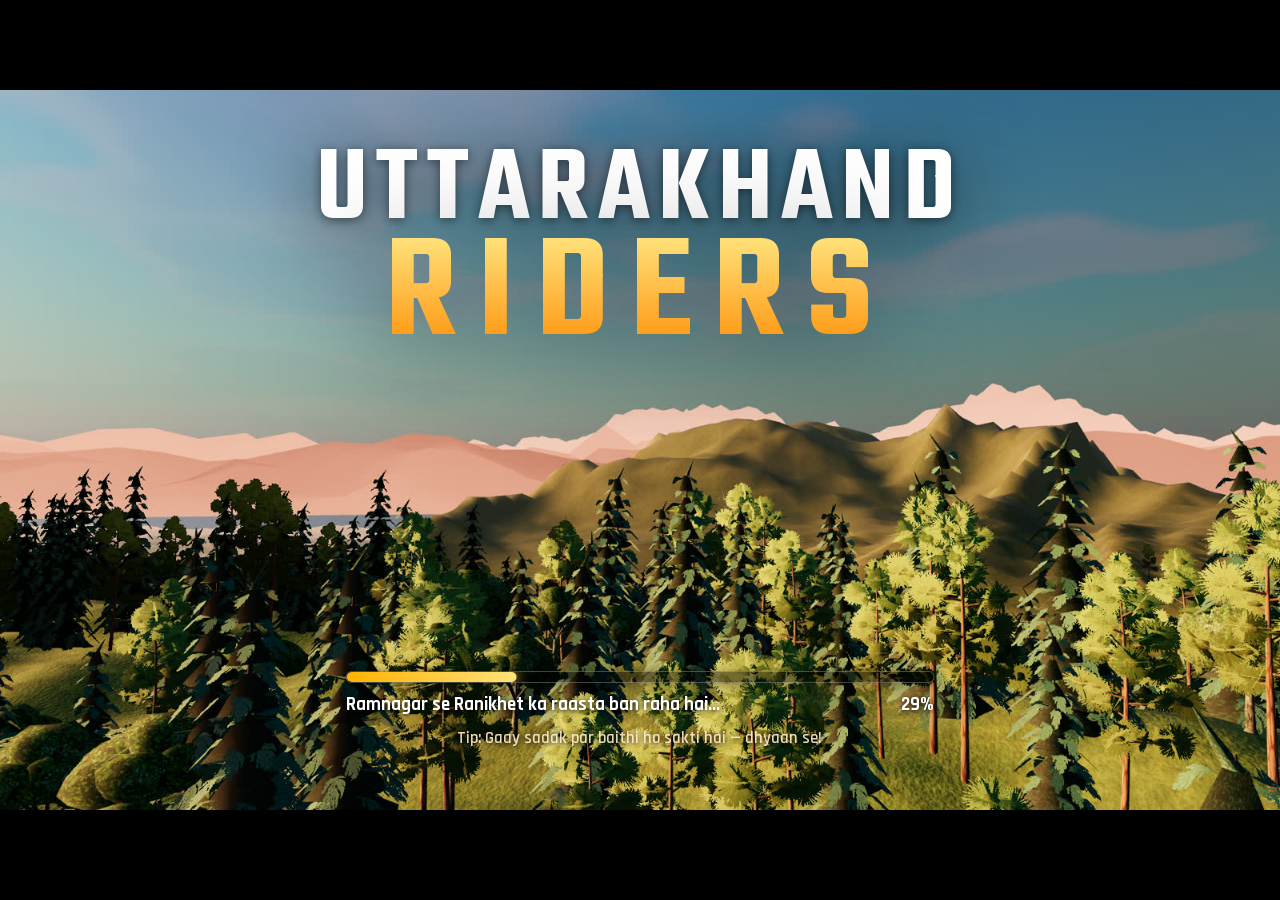
==== index.html @ 3e642599 "first commit" ====
<!doctype html>
<html lang="hi">
<head>
<meta charset="utf-8">
<meta name="viewport" content="width=device-width,initial-scale=1,maximum-scale=1,user-scalable=no,viewport-fit=cover">
<meta name="apple-mobile-web-app-capable" content="yes">
<meta name="mobile-web-app-capable" content="yes">
<meta name="apple-mobile-web-app-status-bar-style" content="black-translucent">
<meta name="theme-color" content="#05070c">
<link rel="manifest" href="manifest.webmanifest">
<link rel="icon" href="assets/icon.svg" type="image/svg+xml">
<title>Uttarakhand Riders</title>
<link rel="preload" as="image" href="assets/title.jpg">
<link rel="stylesheet" href="css/fonts.css">
<link rel="stylesheet" href="css/style.css">
<script type="importmap">
{ "imports": { "three": "./vendor/three/three.module.js", "three/addons/": "./vendor/three/addons/" } }
</script>
</head>
<body>
<div id="stage">
  <div id="game">
    <canvas id="c"></canvas>
    <div id="vignette"></div>

    <!-- ============ LOADING / TITLE ============ -->
    <section id="scr-loading" class="screen active">
      <div class="title-bg"></div>
      <div class="load-center">
        <div class="logo"><span class="l1">UTTARAKHAND</span><span class="l2">RIDERS</span></div>
      </div>
      <div class="title-load" id="title-load">
        <div class="load-bar"><i id="load-fill"></i></div>
        <div class="load-row"><span id="load-step">Loading...</span><span id="load-pct">0%</span></div>
        <div class="load-tip" id="load-tip"></div>
      </div>
      <button id="btn-tap" class="btn-yellow big hidden">START</button>
      <div class="title-place hidden">📍 RANIKHET • UTTARAKHAND</div>
    </section>

    <!-- ============ LOBBY ============ -->
    <section id="scr-lobby" class="screen">
      <header class="lobby-top">
        <div class="mini-logo">UTTARAKHAND <b>RIDERS</b></div>
        <div class="grow"></div>
        <div class="music-chip" data-act="music"><span class="mc-ico">♫</span><span class="mc-title">Music band hai</span><button class="mc-skip" data-act="music-btn" title="Play / Next">▶</button></div>
        <button class="icon-btn" data-act="settings" title="Settings">⚙</button>
        <button class="icon-btn" data-act="fullscreen" title="Fullscreen">⛶</button>
      </header>

      <aside class="char-card">
        <div class="cc-head">
          <div class="cc-badge" id="cc-badge">M</div>
          <div class="cc-id">
            <div class="cc-name" id="cc-name">MAYANK</div>
            <div class="cc-meta"><span class="cc-tag" id="cc-tag">Green Machine</span><span id="cc-age" class="cc-age">ADULT</span></div>
          </div>
        </div>
        <div class="cc-bike">
          <img class="cc-bike-img" id="cc-bike-img" src="assets/bikes/zx10r.png" alt="">
          <div><b id="cc-bike">Kawasaki Ninja ZX-10R</b><small id="cc-engine">998cc Inline-4 • 203 PS</small></div>
        </div>
        <div class="stats" id="cc-stats"></div>
        <div class="cc-bio" id="cc-bio"></div>
      </aside>

      <div class="char-nav">
        <button class="nav-arrow" data-act="prev">‹</button>
        <div class="dots" id="char-dots"></div>
        <button class="nav-arrow" data-act="next">›</button>
      </div>
      <div class="swipe-hint">⟵ swipe karke rider badlo ⟶</div>

      <aside class="lobby-right">
        <div class="card mode-card" data-act="mode">
          <div class="card-k">MODE</div>
          <div class="card-v"><span id="mode-ico">🏁</span> <span id="mode-name">RACE vs CPU</span></div>
          <div class="card-d" id="mode-desc"></div>
        </div>
        <div class="card diff-card" id="diff-card">
          <div class="card-k">CPU LEVEL</div>
          <div class="diff-pills">
            <button data-act="diff" data-val="easy">EASY</button>
            <button data-act="diff" data-val="medium">MEDIUM</button>
            <button data-act="diff" data-val="hard">HARD</button>
          </div>
          <div class="card-d" id="diff-desc"></div>
        </div>
        <div class="card map-card" data-act="map">
          <div class="card-k">MAP • UTTARAKHAND</div>
          <div class="map-thumb"><canvas id="map-thumb" width="300" height="150"></canvas></div>
          <div class="card-v">RAMNAGAR → RANIKHET</div>
          <div class="card-d"><span id="tod-name">SUBAH</span> • <span id="diff-name">MEDIUM</span> CPU</div>
        </div>
      </aside>

      <footer class="lobby-bottom">
        <button class="btn-blue" data-act="multiplayer"><span>👥</span> MULTIPLAYER</button>
        <button class="btn-yellow start" data-act="start">START</button>
      </footer>
    </section>

    <!-- ============ INTRO / COUNTDOWN ============ -->
    <section id="scr-intro" class="screen">
      <div class="intro-banner hidden" id="intro-banner"><span class="ib-you">YOU</span><small>MAIN HOON</small><b class="ib-name"></b></div>
      <div class="countdown" id="countdown"></div>
      <button class="skip-btn" data-act="skip">SKIP ▸▸</button>
      <div class="letterbox top"></div><div class="letterbox bottom"></div>
    </section>

    <!-- ============ HUD ============ -->
    <section id="scr-hud" class="screen">
      <div class="radar-wrap">
        <canvas id="radar" width="360" height="250"></canvas>
        <div class="radar-info"><b id="hud-zone">RAMNAGAR</b><span id="hud-km">5.4 km • Ranikhet</span></div>
      </div>
      <div class="hud-tr">
        <div class="pos"><b id="hud-pos">1</b><span>/<i id="hud-total">3</i></span></div>
        <div class="timer" id="hud-time">0:00.00</div>
        <div class="hud-btns">
          <button class="icon-btn" data-ctl="pause">❚❚</button>
          <button class="icon-btn" data-ctl="camera">🎥</button>
          <button class="icon-btn" data-ctl="reset" title="Reset">↺</button>
          <button class="icon-btn" data-act="music-btn" title="Song">♫</button>
        </div>
        <div class="vc-bar hidden" id="vc-bar">
          <button class="icon-btn vc-mic" data-act="vc-mic" title="Mic">🎤</button>
          <button class="icon-btn vc-spk on" data-act="vc-spk" title="Speaker">🔊</button>
        </div>
        <div class="vc-talk" id="vc-talk"></div>
        <div class="music-chip small" data-act="music"><span class="mc-ico">♫</span><span class="mc-title">Music band hai</span></div>
      </div>
      <div class="speedo">
        <svg viewBox="0 0 200 120"><path class="rpm-bg" d="M20 110 A 85 85 0 0 1 180 110"/><path class="rpm" id="rpm-arc" d="M20 110 A 85 85 0 0 1 180 110"/></svg>
        <div class="spd"><b id="hud-speed">0</b><span>KM/H</span></div>
        <div class="gear"><i id="hud-gear">N</i></div>
        <div class="nitro"><i id="hud-nitro"></i><span>NITRO</span></div>
      </div>
      <button class="nitro-btn" data-ctl="nitroTap" id="nitro-btn"><svg viewBox="0 0 100 100"><circle class="nb-bg" cx="50" cy="50" r="44"/><circle class="nb-fill" id="nb-fill" cx="50" cy="50" r="44"/></svg><span class="nb-ico">🔥</span><b>NITRO</b></button>
      <div class="trick" id="hud-trick"></div>
      <div class="warn hidden" id="hud-warn">WRONG WAY</div>
      <div class="offtrack hidden" id="hud-off"><b>⚠️ TRACK PAR WAPAS AAO!</b><span>Teleport in <i id="hud-off-n">5</i></span></div>
      <div class="zone-banner" id="zone-banner"><b></b><small></small></div>
      <div class="finish-banner hidden" id="finish-banner"><b></b><small></small></div>
      <div class="takedown hidden" id="takedown"><b></b><small></small></div>
      <!-- touch controls -->
      <div id="touch" class="touch">
        <div class="steer-pad">
          <button class="tbtn steer" data-ctl="left">◀</button>
          <button class="tbtn steer" data-ctl="right">▶</button>
        </div>
        <div class="joy" data-ctl="joy"><div class="joy-knob"></div></div>
        <div class="actions">
          <button class="tbtn kick" data-ctl="kickL">🦵◀</button>
          <button class="tbtn kick r" data-ctl="kickR">▶🦵</button>
          <button class="tbtn say" data-ctl="say">💬</button>
          <button class="tbtn horn" data-ctl="horn">📣</button>
        </div>
        <div class="pedals">
          <button class="tbtn wheelie" data-ctl="wheelie">WHEELIE</button>
          <button class="tbtn brake" data-ctl="brake">BRAKE<small>tap = DRIFT</small></button>
          <button class="tbtn gas" data-ctl="gas">GAS</button>
        </div>
      </div>
    </section>

    <!-- ============ PAUSE ============ -->
    <section id="scr-pause" class="screen dim">
      <div class="menu">
        <h2>PAUSED</h2>
        <button class="btn-yellow" data-act="resume">RESUME</button>
        <button class="btn-dark" data-act="restart">RESTART</button>
        <button class="btn-dark" data-act="music">🎵 SONGS</button>
        <button class="btn-dark" data-act="settings">⚙ SETTINGS</button>
        <button class="btn-dark" data-act="quit">LOBBY</button>
      </div>
    </section>

    <!-- ============ RESULTS ============ -->
    <section id="scr-results" class="screen dim">
      <div class="results">
        <h2 id="res-title">RESULTS</h2>
        <div class="res-sub" id="res-sub">Ramnagar → Ranikhet</div>
        <div class="res-rows" id="res-rows"></div>
        <div class="res-best" id="res-best"></div>
        <div class="res-btns">
          <button class="btn-dark" data-act="lobby">LOBBY</button>
          <button class="btn-yellow" data-act="again">RACE AGAIN</button>
        </div>
      </div>
    </section>

    <!-- ============ TUTORIAL ============ -->
    <div id="tutorial" class="hidden">
      <div class="tut-spot" id="tut-spot"></div>
      <div class="tut-card" id="tut-card">
        <div class="tut-step" id="tut-step">1/8</div>
        <div class="tut-title" id="tut-title"></div>
        <div class="tut-text" id="tut-text"></div>
        <div class="tut-btns"><button class="btn-dark" id="tut-skip">SKIP TUTORIAL</button><button class="btn-yellow" id="tut-ok">OK ▶</button></div>
      </div>
    </div>

    <!-- ============ PANEL (modal) ============ -->
    <div id="panel-wrap" class="hidden"><div id="panel"></div></div>
    <div id="toasts"></div>
  </div>
  <div id="rotate"><div class="rot-ico">📱</div><b>Phone ko ghumaiye</b><span>Landscape (aada) mode me best lagega</span></div>
</div>
<script type="module" src="js/main.js"></script>
</body>
</html>
---- css/fonts.css ----
/* Teko & Rajdhani (SIL Open Font License) — bundled for offline play */
@font-face { font-family: 'Rajdhani'; font-style: normal; font-weight: 500; font-display: swap; src: url('../assets/fonts/rajdhani-500-devanagari.woff2') format('woff2'); unicode-range: U+0900-097F, U+1CD0-1CF4, U+1CF7-1CF9, U+200C-200D, U+20A8, U+20B9, U+20F0, U+25CC, U+A830-A839, U+A8E0-A8FF, U+11B00-11B0A; }
@font-face { font-family: 'Rajdhani'; font-style: normal; font-weight: 500; font-display: swap; src: url('../assets/fonts/rajdhani-500-latin.woff2') format('woff2'); unicode-range: U+0000-00FF, U+0131, U+0152-0153, U+02BB-02BC, U+02C6, U+02DA, U+02DC, U+0304, U+0308, U+0329, U+2000-206F, U+20AC, U+2122, U+2191, U+2193, U+2212, U+2215, U+FEFF, U+FFFD; }
@font-face { font-family: 'Rajdhani'; font-style: normal; font-weight: 600; font-display: swap; src: url('../assets/fonts/rajdhani-600-devanagari.woff2') format('woff2'); unicode-range: U+0900-097F, U+1CD0-1CF4, U+1CF7-1CF9, U+200C-200D, U+20A8, U+20B9, U+20F0, U+25CC, U+A830-A839, U+A8E0-A8FF, U+11B00-11B0A; }
@font-face { font-family: 'Rajdhani'; font-style: normal; font-weight: 600; font-display: swap; src: url('../assets/fonts/rajdhani-600-latin.woff2') format('woff2'); unicode-range: U+0000-00FF, U+0131, U+0152-0153, U+02BB-02BC, U+02C6, U+02DA, U+02DC, U+0304, U+0308, U+0329, U+2000-206F, U+20AC, U+2122, U+2191, U+2193, U+2212, U+2215, U+FEFF, U+FFFD; }
@font-face { font-family: 'Rajdhani'; font-style: normal; font-weight: 700; font-display: swap; src: url('../assets/fonts/rajdhani-700-devanagari.woff2') format('woff2'); unicode-range: U+0900-097F, U+1CD0-1CF4, U+1CF7-1CF9, U+200C-200D, U+20A8, U+20B9, U+20F0, U+25CC, U+A830-A839, U+A8E0-A8FF, U+11B00-11B0A; }
@font-face { font-family: 'Rajdhani'; font-style: normal; font-weight: 700; font-display: swap; src: url('../assets/fonts/rajdhani-700-latin.woff2') format('woff2'); unicode-range: U+0000-00FF, U+0131, U+0152-0153, U+02BB-02BC, U+02C6, U+02DA, U+02DC, U+0304, U+0308, U+0329, U+2000-206F, U+20AC, U+2122, U+2191, U+2193, U+2212, U+2215, U+FEFF, U+FFFD; }
@font-face { font-family: 'Teko'; font-style: normal; font-weight: 500; font-display: swap; src: url('../assets/fonts/teko-500-devanagari.woff2') format('woff2'); unicode-range: U+0900-097F, U+1CD0-1CF4, U+1CF7-1CF9, U+200C-200D, U+20A8, U+20B9, U+20F0, U+25CC, U+A830-A839, U+A8E0-A8FF, U+11B00-11B0A; }
@font-face { font-family: 'Teko'; font-style: normal; font-weight: 500; font-display: swap; src: url('../assets/fonts/teko-500-latin.woff2') format('woff2'); unicode-range: U+0000-00FF, U+0131, U+0152-0153, U+02BB-02BC, U+02C6, U+02DA, U+02DC, U+0304, U+0308, U+0329, U+2000-206F, U+20AC, U+2122, U+2191, U+2193, U+2212, U+2215, U+FEFF, U+FFFD; }
@font-face { font-family: 'Teko'; font-style: normal; font-weight: 600; font-display: swap; src: url('../assets/fonts/teko-500-devanagari.woff2') format('woff2'); unicode-range: U+0900-097F, U+1CD0-1CF4, U+1CF7-1CF9, U+200C-200D, U+20A8, U+20B9, U+20F0, U+25CC, U+A830-A839, U+A8E0-A8FF, U+11B00-11B0A; }
@font-face { font-family: 'Teko'; font-style: normal; font-weight: 600; font-display: swap; src: url('../assets/fonts/teko-500-latin.woff2') format('woff2'); unicode-range: U+0000-00FF, U+0131, U+0152-0153, U+02BB-02BC, U+02C6, U+02DA, U+02DC, U+0304, U+0308, U+0329, U+2000-206F, U+20AC, U+2122, U+2191, U+2193, U+2212, U+2215, U+FEFF, U+FFFD; }
@font-face { font-family: 'Teko'; font-style: normal; font-weight: 700; font-display: swap; src: url('../assets/fonts/teko-500-devanagari.woff2') format('woff2'); unicode-range: U+0900-097F, U+1CD0-1CF4, U+1CF7-1CF9, U+200C-200D, U+20A8, U+20B9, U+20F0, U+25CC, U+A830-A839, U+A8E0-A8FF, U+11B00-11B0A; }
@font-face { font-family: 'Teko'; font-style: normal; font-weight: 700; font-display: swap; src: url('../assets/fonts/teko-500-latin.woff2') format('woff2'); unicode-range: U+0000-00FF, U+0131, U+0152-0153, U+02BB-02BC, U+02C6, U+02DA, U+02DC, U+0304, U+0308, U+0329, U+2000-206F, U+20AC, U+2122, U+2191, U+2193, U+2212, U+2215, U+FEFF, U+FFFD; }
---- css/style.css ----
/* UTTARAKHAND RIDERS — UI. 1em = 1% of the 16:9 game width (set from JS) */
:root { --acc: #7ed321; --acc2: #1d2b4f; --yel: #ffc61a; --glass: rgba(8, 12, 22, .58); --line: rgba(255,255,255,.14); --txt: #f4f6fb; --dim: #a9b3c7; }
* { box-sizing: border-box; -webkit-tap-highlight-color: transparent; }
html, body { margin: 0; height: 100%; background: #000; overflow: hidden; overscroll-behavior: none; touch-action: none; -webkit-user-select: none; user-select: none; }
body { font-family: 'Rajdhani', 'Noto Sans Devanagari', system-ui, sans-serif; color: var(--txt); }
button { font: inherit; color: inherit; cursor: pointer; border: 0; background: none; }
.hidden { display: none !important; }
.grow { flex: 1; }

#stage { position: fixed; inset: 0; display: flex; align-items: center; justify-content: center; background: #000; }
#game { position: relative; overflow: hidden; background: #05070c; font-size: 12px; }
#c { position: absolute; inset: 0; width: 100%; height: 100%; display: block; }
#vignette { position: absolute; inset: 0; pointer-events: none; background: radial-gradient(ellipse at center, transparent 55%, rgba(0,0,0,.38) 100%); }

.screen { position: absolute; inset: 0; display: none; }
.screen.active { display: block; }
.screen.dim { background: rgba(3,6,12,.55); backdrop-filter: blur(3px); -webkit-backdrop-filter: blur(3px); }

/* ---------- buttons ---------- */
.btn-yellow, .btn-blue, .btn-dark { font-family: 'Teko', sans-serif; font-weight: 600; letter-spacing: .06em; text-transform: uppercase; padding: .45em 1.6em .25em; font-size: 2.2em; line-height: 1; clip-path: polygon(6% 0, 100% 0, 94% 100%, 0 100%); transition: transform .12s, filter .12s; display: inline-flex; align-items: center; justify-content: center; gap: .3em; }
.btn-yellow { background: linear-gradient(180deg, #ffd84d, #f7a600); color: #1a1200; box-shadow: 0 0 2em rgba(255,198,26,.35); }
.btn-blue { background: linear-gradient(180deg, #3aa0ff, #1257c9); color: #fff; }
.btn-dark { background: rgba(20,26,40,.86); border: 1px solid var(--line); color: #fff; }
.btn-yellow:active, .btn-blue:active, .btn-dark:active { transform: scale(.95); filter: brightness(1.15); }
.btn-yellow.big { font-size: 3.2em; padding: .5em 2.2em .3em; animation: pulse 1.4s ease-in-out infinite; }
@keyframes pulse { 50% { transform: scale(1.06); box-shadow: 0 0 3.5em rgba(255,198,26,.6); } }
.icon-btn { width: 3.4em; height: 3.4em; border-radius: .6em; background: var(--glass); border: 1px solid var(--line); font-size: 1.15em; display: inline-flex; align-items: center; justify-content: center; backdrop-filter: blur(6px); -webkit-backdrop-filter: blur(6px); }
.icon-btn:active { transform: scale(.92); }

/* ---------- loading ---------- */
#scr-loading { background: #0b1220; }
.load-sky { position: absolute; inset: 0; background: linear-gradient(180deg, #0f2a4a 0%, #3c5b85 40%, #e9a35b 72%, #f6c98a 80%, #2b2a33 100%); }
.load-mtn { position: absolute; left: 0; right: 0; bottom: 0; width: 100%; height: 62%; }
.load-mtn .m1 { fill: #3b4a66; } .load-mtn .snow { fill: #f2f5fb; } .load-mtn .m2 { fill: #233149; } .load-mtn .m3 { fill: #111a2a; }
.load-center { position: absolute; left: 50%; top: 14%; transform: translateX(-50%); width: 60em; text-align: center; }
.logo { display: flex; flex-direction: column; align-items: center; line-height: .82; text-shadow: 0 .15em .6em rgba(0,0,0,.5); }
.logo .l1 { font-family: 'Teko'; font-weight: 600; font-size: 6.4em; letter-spacing: .08em; color: #fff; }
.logo .l2 { font-family: 'Teko'; font-weight: 600; font-size: 9em; letter-spacing: .14em; background: linear-gradient(180deg, #ffe27a, #ff8a00); -webkit-background-clip: text; background-clip: text; color: transparent; }
.logo .l3 { font-size: 1.7em; font-weight: 600; letter-spacing: .08em; margin-top: .9em; color: #ffe9c7; }
.load-bar { margin: 3em auto 0; width: 40em; height: .7em; background: rgba(255,255,255,.15); border-radius: 1em; overflow: hidden; }
.load-bar i { display: block; height: 100%; width: 0; background: linear-gradient(90deg, #ffb300, #ffe27a); border-radius: 1em; transition: width .25s; box-shadow: 0 0 1em #ffc61a; }
.load-row { width: 40em; margin: .6em auto 0; display: flex; justify-content: space-between; font-size: 1.35em; color: #ffe9c7; font-weight: 600; }
#btn-tap { margin-top: 1.4em; }
.load-tip { margin-top: 2.2em; font-size: 1.45em; color: #fff; opacity: .9; font-weight: 600; text-shadow: 0 1px 4px #000; }

/* ---------- lobby ---------- */
.lobby-top { position: absolute; top: 1.4em; left: 1.6em; right: 1.6em; display: flex; align-items: center; gap: .8em; }
.mini-logo { font-family: 'Teko'; font-size: 2.6em; letter-spacing: .08em; font-weight: 600; text-shadow: 0 2px 8px rgba(0,0,0,.6); }
.mini-logo b { color: var(--yel); }
.music-chip { display: flex; align-items: center; gap: .6em; padding: .45em .6em .45em 1em; background: var(--glass); border: 1px solid var(--line); border-radius: 2em; max-width: 24em; cursor: pointer; backdrop-filter: blur(6px); -webkit-backdrop-filter: blur(6px); }
.music-chip .mc-ico { color: var(--yel); font-size: 1.4em; animation: spin 3s linear infinite paused; }
.music-chip.playing .mc-ico { animation-play-state: running; }
@keyframes spin { to { transform: rotate(360deg); } }
.music-chip .mc-title { font-size: 1.25em; font-weight: 600; white-space: nowrap; overflow: hidden; text-overflow: ellipsis; max-width: 14em; }
.music-chip .mc-skip { width: 2.3em; height: 2.3em; border-radius: 50%; background: rgba(255,255,255,.12); font-size: 1em; }
.char-card { position: absolute; left: 1.6em; top: 7em; width: 23em; padding: 1.2em; background: var(--glass); border: 1px solid var(--line); border-left: .35em solid var(--acc); backdrop-filter: blur(8px); -webkit-backdrop-filter: blur(8px); clip-path: polygon(0 0, 100% 0, 100% 92%, 90% 100%, 0 100%); }
.cc-photo { position: relative; width: 100%; height: 13em; overflow: hidden; border-radius: .3em; background: #111; }
.cc-photo img { width: 100%; height: 100%; object-fit: cover; object-position: center 22%; filter: saturate(1.08) contrast(1.05); }
.cc-age { position: absolute; right: .5em; top: .5em; background: var(--acc); color: #071003; font-family: 'Teko'; font-size: 1.4em; padding: .15em .5em 0; letter-spacing: .06em; }
.cc-name { font-family: 'Teko'; font-size: 4.4em; line-height: .9; margin-top: .25em; letter-spacing: .05em; }
.cc-tag { color: var(--acc); font-weight: 700; font-size: 1.3em; letter-spacing: .05em; margin-top: -.1em; text-transform: uppercase; }
.cc-bike { display: flex; gap: .7em; align-items: center; margin-top: .9em; padding: .6em; background: rgba(255,255,255,.06); border-radius: .3em; }
.cc-bike-ico { font-size: 2em; }
.cc-bike b { display: block; font-size: 1.35em; line-height: 1.05; }
.cc-bike small { color: var(--dim); font-size: 1.05em; }
.stats { margin-top: .8em; display: grid; gap: .45em; }
.stat { display: grid; grid-template-columns: 7em 1fr; align-items: center; font-size: 1.1em; font-weight: 600; color: var(--dim); }
.stat .bar { height: .55em; background: rgba(255,255,255,.12); border-radius: 1em; overflow: hidden; }
.stat .bar i { display: block; height: 100%; background: linear-gradient(90deg, var(--acc), #fff); border-radius: 1em; transition: width .5s; }
.cc-bio { margin-top: .8em; font-size: 1.15em; color: #dfe5f1; line-height: 1.25; }
.char-nav { position: absolute; left: 50%; top: 46%; transform: translate(-50%, -50%); width: 46em; display: flex; align-items: center; justify-content: space-between; pointer-events: none; }
.char-nav .nav-arrow { pointer-events: auto; }
.char-nav .dots { position: absolute; left: 50%; top: 21em; transform: translateX(-50%); }
.nav-arrow { width: 3.6em; height: 3.6em; border-radius: 50%; background: var(--glass); border: 1px solid var(--line); font-size: 2.2em; line-height: 1; display: flex; align-items: center; justify-content: center; backdrop-filter: blur(6px); }
.nav-arrow:active { transform: scale(.9); background: var(--acc); }
.dots { display: flex; gap: .6em; }
.dots i { width: .9em; height: .9em; border-radius: 50%; background: rgba(255,255,255,.35); transition: all .3s; }
.dots i.on { background: var(--acc); width: 2.4em; border-radius: 1em; }
.swipe-hint { position: absolute; left: 50%; bottom: 1.4em; transform: translateX(-50%); font-size: 1.2em; color: rgba(255,255,255,.75); letter-spacing: .1em; text-shadow: 0 1px 3px #000; }
.lobby-right { position: absolute; right: 1.6em; top: 7em; width: 22em; display: grid; gap: 1em; }
.card { padding: 1em 1.1em; background: var(--glass); border: 1px solid var(--line); backdrop-filter: blur(8px); -webkit-backdrop-filter: blur(8px); cursor: pointer; transition: transform .15s, border-color .15s; clip-path: polygon(0 0, 94% 0, 100% 14%, 100% 100%, 0 100%); }
.card:hover, .card:active { transform: translateX(-.3em); border-color: var(--yel); }
.card-k { font-size: 1.05em; font-weight: 700; letter-spacing: .14em; color: var(--yel); }
.card-v { font-family: 'Teko'; font-size: 2.4em; line-height: 1; margin-top: .15em; letter-spacing: .04em; }
.card-d { font-size: 1.1em; color: var(--dim); margin-top: .2em; line-height: 1.2; }
.map-thumb canvas { width: 100%; height: auto; display: block; margin-top: .4em; border-radius: .3em; background: #0d1a14; }
.lobby-bottom { position: absolute; right: 1.6em; bottom: 1.6em; display: flex; gap: 1em; align-items: center; }
.btn-yellow.start { font-size: 3.4em; padding: .42em 2.4em .22em; }

/* ---------- intro ---------- */
#scr-intro { pointer-events: none; }
#scr-intro .skip-btn { pointer-events: auto; position: absolute; right: 2em; bottom: 9em; font-family: 'Teko'; font-size: 1.8em; letter-spacing: .1em; padding: .3em 1em .1em; background: rgba(0,0,0,.45); border: 1px solid var(--line); border-radius: .3em; z-index: 3; }
.letterbox { position: absolute; left: 0; right: 0; height: 9%; background: #000; transition: transform .5s; }
.letterbox.top { top: 0; } .letterbox.bottom { bottom: 0; }
#scr-intro.counting .letterbox.top { transform: translateY(-100%); } #scr-intro.counting .letterbox.bottom { transform: translateY(100%); }
.intro-title { position: absolute; left: 4em; bottom: 14%; text-shadow: 0 3px 12px rgba(0,0,0,.7); animation: slideIn .6s ease-out; }
.intro-title b { display: block; font-family: 'Teko'; font-size: 6em; line-height: .9; letter-spacing: .04em; }
.intro-title small { font-size: 1.8em; font-weight: 700; color: var(--yel); letter-spacing: .14em; }
.intro-banner { position: absolute; left: 4em; bottom: 14%; display: flex; align-items: stretch; gap: 1.2em; animation: slideIn .45s cubic-bezier(.2,.9,.3,1.2); }
.intro-banner img { width: 9em; height: 9em; object-fit: cover; object-position: center 20%; border: .25em solid var(--bc, var(--acc)); clip-path: polygon(0 0, 100% 0, 100% 85%, 85% 100%, 0 100%); }
.ib-text { display: flex; flex-direction: column; justify-content: center; text-shadow: 0 2px 10px rgba(0,0,0,.8); }
.ib-you { display: none; align-self: flex-start; background: var(--yel); color: #000; font-family: 'Teko'; font-size: 1.5em; padding: .1em .45em 0; letter-spacing: .1em; }
.intro-banner.you .ib-you { display: inline-block; }
.ib-name { font-family: 'Teko'; font-size: 6.4em; line-height: .85; letter-spacing: .05em; }
.ib-bike { font-size: 1.9em; font-weight: 700; color: var(--bc, var(--acc)); letter-spacing: .06em; }
.ib-tag { font-size: 1.3em; color: #e8ecf5; font-style: normal; letter-spacing: .1em; text-transform: uppercase; }
@keyframes slideIn { from { transform: translateX(-30%); opacity: 0; } to { transform: none; opacity: 1; } }
.countdown { position: absolute; left: 50%; top: 42%; transform: translate(-50%, -50%); font-family: 'Teko'; font-weight: 700; font-size: 20em; line-height: 1; color: #fff; text-shadow: 0 0 .15em rgba(255,198,26,.9), 0 .05em .2em rgba(0,0,0,.6); pointer-events: none; }
.countdown.pop { animation: pop .9s ease-out forwards; }
.countdown.go { color: var(--yel); font-size: 17em; }
@keyframes pop { 0% { transform: translate(-50%,-50%) scale(1.8); opacity: 0; } 15% { opacity: 1; transform: translate(-50%,-50%) scale(1); } 75% { opacity: 1; } 100% { opacity: 0; transform: translate(-50%,-50%) scale(.85); } }

/* ---------- HUD ---------- */
#scr-hud { pointer-events: none; }
#scr-hud button, #scr-hud .music-chip, #scr-hud .touch, #scr-hud .joy { pointer-events: auto; }
.hud-tl { position: absolute; left: 1.6em; top: 1.4em; text-shadow: 0 2px 6px rgba(0,0,0,.7); }
.pos { font-family: 'Teko'; line-height: .8; }
.pos b { font-size: 7.5em; color: #fff; }
.pos span { font-size: 3em; color: var(--dim); }
.timer { font-family: 'Teko'; font-size: 2.8em; letter-spacing: .04em; color: var(--yel); margin-top: .1em; }
.hud-top { position: absolute; left: 50%; top: 1.2em; transform: translateX(-50%); width: 46em; text-align: center; }
.zone { font-family: 'Teko'; font-size: 2em; letter-spacing: .12em; text-shadow: 0 2px 6px #000; }
.prog { position: relative; height: 2.2em; margin: .2em 1em 0; }
.prog-line { position: absolute; left: 0; right: 0; top: 50%; height: .35em; transform: translateY(-50%); background: linear-gradient(90deg, #f5a623, #7ed321 30%, #2d9cdb 50%, #9b51e0 70%, #eb5757); border-radius: 1em; opacity: .85; box-shadow: 0 0 .6em rgba(0,0,0,.6); }
.prog-mark { position: absolute; top: 50%; width: .5em; height: .5em; background: #fff; border-radius: 50%; transform: translate(-50%, -50%); }
.prog-mark span { position: absolute; top: 1em; left: 50%; transform: translateX(-50%); font-size: .95em; white-space: nowrap; color: #e6ebf5; font-weight: 700; text-shadow: 0 1px 3px #000; }
.prog-dot { position: absolute; top: 50%; width: 1.3em; height: 1.3em; border-radius: 50%; border: .2em solid #fff; transform: translate(-50%, -50%); transition: left .2s linear; box-shadow: 0 0 .5em rgba(0,0,0,.7); }
.prog-dot.you { width: 1.8em; height: 1.8em; z-index: 2; border-color: var(--yel); }
.km { font-size: 1.15em; font-weight: 700; color: #e6ebf5; margin-top: .6em; text-shadow: 0 1px 3px #000; }
.hud-tr { position: absolute; right: 1.6em; top: 1.4em; display: flex; flex-direction: column; align-items: flex-end; gap: .6em; }
#minimap { width: 14em; height: 14em; border-radius: 50%; background: rgba(5,10,18,.55); border: .2em solid rgba(255,255,255,.25); box-shadow: 0 0 1em rgba(0,0,0,.5); }
.hud-btns { display: flex; gap: .5em; }
.music-chip.small { max-width: 16em; padding: .3em .8em; }
.music-chip.small .mc-title { font-size: 1.05em; max-width: 11em; }
.speedo { position: absolute; left: 50%; bottom: 1.2em; transform: translateX(-50%); width: 20em; height: 12em; text-align: center; }
.speedo svg { position: absolute; inset: 0; width: 100%; height: 100%; }
.speedo .rpm-bg { fill: none; stroke: rgba(255,255,255,.14); stroke-width: 12; stroke-linecap: round; }
.speedo .rpm { fill: none; stroke: url(#none); stroke: var(--acc); stroke-width: 12; stroke-linecap: round; stroke-dasharray: 267; stroke-dashoffset: 267; transition: stroke .2s; }
.speedo .rpm.red { stroke: #ff3b30; }
.spd { position: absolute; left: 0; right: 0; bottom: 1.4em; font-family: 'Teko'; text-shadow: 0 2px 8px rgba(0,0,0,.8); }
.spd b { display: block; font-size: 6.2em; line-height: .8; }
.spd span { font-size: 1.5em; letter-spacing: .2em; color: var(--dim); }
.gear { position: absolute; right: -1.4em; bottom: 2.6em; width: 3.6em; height: 3.6em; border-radius: 50%; background: rgba(0,0,0,.55); border: .2em solid var(--acc); display: flex; align-items: center; justify-content: center; font-family: 'Teko'; font-size: 1.2em; }
.gear i { font-style: normal; font-size: 2.4em; line-height: 1; margin-top: .15em; }
.warn { position: absolute; left: 50%; top: 30%; transform: translateX(-50%); font-family: 'Teko'; font-size: 5em; color: #ff3b30; letter-spacing: .08em; text-shadow: 0 0 .3em rgba(0,0,0,.8); animation: blink .6s steps(2) infinite; }
@keyframes blink { 50% { opacity: .3; } }
.zone-banner { position: absolute; left: 50%; top: 25%; transform: translateX(-50%); text-align: center; opacity: 0; pointer-events: none; text-shadow: 0 3px 10px rgba(0,0,0,.8); }
.zone-banner.show { animation: zoneIn 4s ease forwards; }
.zone-banner b { display: block; font-family: 'Teko'; font-size: 5em; letter-spacing: .1em; line-height: .9; }
.zone-banner small { font-size: 1.6em; font-weight: 700; color: var(--yel); letter-spacing: .1em; }
@keyframes zoneIn { 0% { opacity: 0; transform: translate(-50%, 1em); } 12% { opacity: 1; transform: translate(-50%, 0); } 80% { opacity: 1; } 100% { opacity: 0; } }
.finish-banner { position: absolute; left: 50%; top: 32%; transform: translate(-50%, -50%); text-align: center; text-shadow: 0 4px 14px rgba(0,0,0,.8); animation: pop2 .6s ease-out; }
.finish-banner b { display: block; font-family: 'Teko'; font-size: 8em; line-height: .9; color: var(--yel); }
.finish-banner small { font-family: 'Teko'; font-size: 3.4em; letter-spacing: .05em; }
@keyframes pop2 { from { transform: translate(-50%, -50%) scale(1.6); opacity: 0; } to { transform: translate(-50%, -50%) scale(1); opacity: 1; } }

/* touch controls */
.touch { position: absolute; inset: auto 0 0 0; height: 46%; display: none; }
.is-touch .touch { display: block; }
.tbtn { position: absolute; border-radius: 50%; background: rgba(10,16,28,.42); border: .25em solid rgba(255,255,255,.35); color: #fff; font-family: 'Teko'; font-size: 2.4em; letter-spacing: .05em; backdrop-filter: blur(3px); -webkit-backdrop-filter: blur(3px); touch-action: none; }
.tbtn.on { background: rgba(255,198,26,.55); border-color: var(--yel); transform: scale(.94); }
.steer-pad .steer { width: 4.6em; height: 4.6em; bottom: .7em; font-size: 2.6em; }
.steer-pad .steer[data-ctl="left"] { left: .9em; }
.steer-pad .steer[data-ctl="right"] { left: 6.2em; }
.pedals .gas { right: 1em; bottom: .9em; width: 4.4em; height: 4.4em; background: rgba(30,140,60,.45); }
.pedals .brake { right: 6.8em; bottom: .6em; width: 3.4em; height: 3.4em; font-size: 2em; background: rgba(170,30,30,.45); }
.pedals .horn { right: 2.4em; bottom: 9.3em; width: 2.4em; height: 2.4em; font-size: 1.7em; }
.joy { position: absolute; left: 2em; bottom: 2em; width: 15em; height: 15em; border-radius: 50%; background: rgba(10,16,28,.35); border: .25em solid rgba(255,255,255,.3); display: none; touch-action: none; }
.joy-knob { position: absolute; left: 50%; top: 50%; width: 6em; height: 6em; margin: -3em 0 0 -3em; border-radius: 50%; background: rgba(255,255,255,.55); box-shadow: 0 0 1em rgba(0,0,0,.4); }
.ctl-joystick .joy { display: block; } .ctl-joystick .steer-pad { display: none; }
.ctl-tilt .steer-pad { display: none; }
.auto-gas .pedals .gas { display: none; }
.auto-gas .pedals .brake { right: 1.4em; width: 4.4em; height: 4.4em; font-size: 2.4em; }
.lefty .steer-pad .steer[data-ctl="left"] { left: auto; right: 6.2em; } .lefty .steer-pad .steer[data-ctl="right"] { left: auto; right: .9em; }
.lefty .joy { left: auto; right: 2em; }
.lefty .pedals .gas { right: auto; left: 1em; } .lefty .pedals .brake { right: auto; left: 6.8em; } .lefty .pedals .horn { right: auto; left: 2.4em; }
.lefty.auto-gas .pedals .brake { left: 1.4em; }
.is-touch .speedo { bottom: .4em; transform: translateX(-50%) scale(.88); transform-origin: bottom center; }

/* ---------- menus / results / panel ---------- */
.menu { position: absolute; left: 50%; top: 50%; transform: translate(-50%, -50%); display: grid; gap: .9em; width: 26em; text-align: center; }
.menu h2, .results h2 { font-family: 'Teko'; font-size: 6em; margin: 0; letter-spacing: .1em; line-height: 1; }
.menu .btn-yellow, .menu .btn-dark { width: 100%; }
.results { position: absolute; left: 50%; top: 50%; transform: translate(-50%, -50%); width: 60em; padding: 2em; background: rgba(8,12,22,.82); border: 1px solid var(--line); text-align: center; clip-path: polygon(0 0, 97% 0, 100% 6%, 100% 100%, 3% 100%, 0 94%); }
.res-sub { color: var(--yel); font-weight: 700; font-size: 1.5em; letter-spacing: .12em; }
.res-rows { margin: 1.4em 0; display: grid; gap: .6em; }
.res-row { display: grid; grid-template-columns: 4em 5em 1fr 12em 9em; align-items: center; gap: 1em; padding: .5em 1em; background: rgba(255,255,255,.06); text-align: left; animation: slideIn .4s ease-out backwards; }
.res-row.you { background: rgba(255,198,26,.16); outline: 1px solid var(--yel); }
.res-row .rp { font-family: 'Teko'; font-size: 3.4em; line-height: 1; text-align: center; }
.res-row img { width: 4.6em; height: 4.6em; object-fit: cover; object-position: center 20%; border-radius: .3em; }
.res-row .rn b { font-family: 'Teko'; font-size: 2.4em; display: block; line-height: .9; letter-spacing: .04em; }
.res-row .rn small { color: var(--dim); font-size: 1.1em; }
.res-row .rb { color: var(--dim); font-size: 1.15em; }
.res-row .rt { font-family: 'Teko'; font-size: 2.4em; text-align: right; }
.res-best { font-size: 1.4em; color: #dfe5f1; min-height: 1.4em; }
.res-best b { color: var(--yel); }
.res-btns { margin-top: 1.2em; display: flex; justify-content: center; gap: 1em; }

#panel-wrap { position: absolute; inset: 0; background: rgba(2,5,10,.6); backdrop-filter: blur(4px); -webkit-backdrop-filter: blur(4px); display: flex; align-items: center; justify-content: center; z-index: 20; }
#panel { width: 64em; max-height: 86%; overflow: auto; padding: 1.6em 2em; background: rgba(10,15,26,.95); border: 1px solid var(--line); border-top: .3em solid var(--yel); position: relative; -webkit-overflow-scrolling: touch; touch-action: pan-y; }
#panel h3 { font-family: 'Teko'; font-size: 3.6em; margin: 0 0 .3em; letter-spacing: .08em; line-height: 1; }
#panel .close { position: absolute; right: .8em; top: .6em; font-size: 2.4em; width: 1.6em; height: 1.6em; line-height: 1; }
.opt-grid { display: grid; grid-template-columns: repeat(3, 1fr); gap: 1em; }
.opt { padding: 1.1em; background: rgba(255,255,255,.06); border: 2px solid transparent; cursor: pointer; text-align: left; }
.opt.on { border-color: var(--yel); background: rgba(255,198,26,.12); }
.opt .oi { font-size: 2.6em; } .opt b { display: block; font-family: 'Teko'; font-size: 2.2em; letter-spacing: .05em; line-height: 1; margin-top: .2em; }
.opt small { color: var(--dim); font-size: 1.15em; line-height: 1.2; display: block; margin-top: .3em; }
.set-row { display: grid; grid-template-columns: 16em 1fr; align-items: center; gap: 1em; padding: .65em 0; border-bottom: 1px solid rgba(255,255,255,.07); font-size: 1.3em; }
.set-row label { font-weight: 700; letter-spacing: .04em; }
.set-row small { display: block; color: var(--dim); font-weight: 500; font-size: .85em; }
.seg { display: flex; flex-wrap: wrap; gap: .4em; }
.seg button { padding: .4em .9em .3em; background: rgba(255,255,255,.08); border: 1px solid var(--line); font-weight: 700; letter-spacing: .05em; font-size: .95em; }
.seg button.on { background: var(--yel); color: #111; border-color: var(--yel); }
input[type=range] { width: 100%; accent-color: var(--yel); height: 1.6em; }
.set-h { font-family: 'Teko'; font-size: 2em; color: var(--yel); letter-spacing: .1em; margin: .8em 0 0; }
.song-list { display: grid; gap: .35em; margin-top: .8em; }
.song { display: flex; align-items: center; gap: 1em; padding: .65em 1em; background: rgba(255,255,255,.05); cursor: pointer; font-size: 1.35em; font-weight: 600; text-align: left; }
.song.on { background: rgba(255,198,26,.16); color: var(--yel); }
.song i { font-style: normal; width: 1.6em; color: var(--dim); }
.song span { flex: 1; } .song small { color: var(--dim); }
.player-ctl { display: flex; gap: .8em; align-items: center; justify-content: center; margin: .6em 0; }
.player-ctl button { width: 3.6em; height: 3.6em; border-radius: 50%; background: rgba(255,255,255,.1); font-size: 1.6em; }
.player-ctl button.main { background: var(--yel); color: #000; width: 4.4em; height: 4.4em; }
.player-ctl button.on { outline: 2px solid var(--yel); }
.mp-box { display: grid; grid-template-columns: 1fr 1fr; gap: 1.4em; margin-top: .6em; }
.mp-box .box { padding: 1.2em; background: rgba(255,255,255,.05); }
.mp-box h4 { font-family: 'Teko'; font-size: 2.2em; margin: 0 0 .3em; letter-spacing: .06em; }
.mp-box p { color: var(--dim); font-size: 1.2em; margin: .2em 0 .8em; }
.code-input { width: 100%; font-family: 'Teko'; font-size: 3.4em; letter-spacing: .4em; text-transform: uppercase; text-align: center; padding: .1em 0 0; background: rgba(0,0,0,.4); border: 2px solid var(--line); color: #fff; border-radius: .2em; }
.room-code { font-family: 'Teko'; font-size: 6em; letter-spacing: .25em; color: var(--yel); line-height: 1; }
.room-grid { display: grid; grid-template-columns: 1fr 15em; gap: 1.6em; align-items: start; }
.qr { background: #fff; padding: .6em; border-radius: .3em; } .qr img, .qr canvas { width: 100%; height: auto; display: block; image-rendering: pixelated; }
.plist { display: grid; gap: .5em; margin: .8em 0; }
.pl { display: flex; align-items: center; gap: .9em; padding: .5em .8em; background: rgba(255,255,255,.06); font-size: 1.35em; font-weight: 700; }
.pl img { width: 2.8em; height: 2.8em; object-fit: cover; object-position: center 20%; border-radius: .2em; }
.pl .host { margin-left: auto; color: var(--yel); font-size: .8em; }
.pl.cpu { opacity: .65; }
.char-pick { display: flex; gap: .6em; margin: .6em 0; }
.char-pick button { flex: 1; padding: .4em; background: rgba(255,255,255,.06); border: 2px solid transparent; font-family: 'Teko'; font-size: 1.8em; letter-spacing: .05em; }
.char-pick button.on { border-color: var(--yel); } .char-pick button:disabled { opacity: .3; }
.link-box { font-size: 1.15em; word-break: break-all; color: #cfe3ff; background: rgba(0,0,0,.35); padding: .5em .7em; margin-top: .4em; user-select: text; -webkit-user-select: text; }
.mp-note { color: var(--dim); font-size: 1.1em; margin-top: .6em; line-height: 1.3; }

#toasts { position: absolute; left: 50%; top: 13%; transform: translateX(-50%); display: grid; gap: .5em; justify-items: center; pointer-events: none; z-index: 30; }
.toast { padding: .55em 1.4em .45em; background: rgba(8,12,22,.82); border: 1px solid var(--line); border-left: .3em solid var(--yel); font-size: 1.5em; font-weight: 700; letter-spacing: .03em; animation: toastIn 3.2s ease forwards; white-space: nowrap; }
@keyframes toastIn { 0% { opacity: 0; transform: translateY(-.6em); } 10%, 85% { opacity: 1; transform: none; } 100% { opacity: 0; } }

#rotate { position: fixed; inset: 0; z-index: 100; background: #05070c; display: none; flex-direction: column; align-items: center; justify-content: center; gap: 10px; color: #fff; text-align: center; font-size: 18px; }
#rotate b { font-family: 'Teko'; font-size: 34px; letter-spacing: 2px; }
#rotate span { color: #a9b3c7; }
.rot-ico { font-size: 64px; animation: rot 1.8s ease-in-out infinite; }
@keyframes rot { 0%, 30% { transform: rotate(0); } 60%, 100% { transform: rotate(-90deg); } }
@media (orientation: portrait) and (max-width: 900px) { body.is-touch-body #rotate { display: flex; } }

.fps { position: absolute; left: .6em; bottom: .5em; font: 600 1.1em monospace; color: #9f9; text-shadow: 0 1px 2px #000; pointer-events: none; z-index: 40; }
.logo .l2 { text-shadow: none; filter: drop-shadow(0 .05em .18em rgba(0,0,0,.55)); }
#game.intro-mode .hud-tl, #game.intro-mode .hud-top, #game.intro-mode .hud-tr, #game.intro-mode .speedo, #game.intro-mode .touch, #game.intro-mode .radar-wrap { display: none; }

/* ===================== v2: title screen over live 3D Ranikhet ===================== */
#scr-loading .load-sky, #scr-loading .load-mtn { transition: opacity 1.6s ease; }
#scr-loading.ready { background: transparent; }
#scr-loading.ready .load-sky, #scr-loading.ready .load-mtn { opacity: 0; }
#scr-loading.ready .load-bar, #scr-loading.ready .load-row, #scr-loading.ready .load-tip, #scr-loading.ready .logo .l3 { display: none; }
#scr-loading.ready .load-center { top: 9%; transition: top .8s; }
#scr-loading.ready .logo { transform: scale(1.32); transform-origin: top center; transition: transform .8s; }
#scr-loading.ready .logo .l1, #scr-loading.ready .logo .l2 { filter: drop-shadow(0 .08em .35em rgba(0,0,0,.6)); }
#btn-tap { position: absolute; left: 50%; bottom: 9%; transform: translateX(-50%); font-size: 3.6em; padding: .45em 3.2em .25em; animation: pulse2 1.6s ease-in-out infinite; }
@keyframes pulse2 { 50% { transform: translateX(-50%) scale(1.06); box-shadow: 0 0 3.5em rgba(255,198,26,.6); } }
.title-place { position: absolute; right: 2em; bottom: 2em; font-size: 1.4em; font-weight: 700; letter-spacing: .14em; color: #fff; text-shadow: 0 1px 6px #000; }

/* char card without photo */
.cc-head { display: flex; align-items: center; gap: .9em; }
.cc-badge { width: 4.6em; height: 4.6em; flex: none; display: flex; align-items: center; justify-content: center; font-family: 'Teko'; font-size: 1.6em; line-height: 1; padding-top: .15em; color: #071003; background: var(--acc); clip-path: polygon(15% 0, 100% 0, 85% 100%, 0 100%); }
.cc-head .cc-name { margin-top: 0; font-size: 4em; }
.cc-head .cc-age { position: static; margin-left: auto; align-self: flex-start; }
.cc-photo { display: none !important; }

/* intro banner: "MAIN HOON <NAME>" */
.intro-banner { display: flex; flex-direction: column; align-items: flex-start; left: 4em; bottom: 15%; gap: 0; }
.intro-banner small { font-family: 'Teko'; font-size: 3em; letter-spacing: .18em; color: var(--bc, var(--acc)); line-height: 1; text-shadow: 0 2px 10px rgba(0,0,0,.8); }
.intro-banner .ib-name { font-family: 'Teko'; font-size: 9em; line-height: .82; letter-spacing: .04em; text-shadow: 0 4px 16px rgba(0,0,0,.85); }
.intro-banner .ib-you { display: none; background: var(--yel); color: #000; font-family: 'Teko'; font-size: 1.6em; padding: .1em .5em 0; letter-spacing: .12em; margin-bottom: .3em; }
.intro-banner.you .ib-you { display: inline-block; }

/* HUD v2 */
.hud-top, .hud-tl, #minimap { display: none !important; }
.radar-wrap { position: absolute; left: 1.4em; top: 1.3em; }
#radar { width: 19em; height: 13.2em; display: block; border-radius: .9em; box-shadow: 0 0 0 .22em rgba(0,0,0,.55), 0 .3em 1.2em rgba(0,0,0,.5); background: #1b2a1c; }
.radar-info { margin-top: .45em; display: flex; flex-direction: column; text-shadow: 0 1px 4px #000; }
.radar-info b { font-family: 'Teko'; font-size: 1.9em; letter-spacing: .1em; line-height: 1; }
.radar-info span { font-size: 1.15em; font-weight: 700; color: #e6ebf5; }
.hud-tr { gap: .4em; }
.hud-tr .pos { text-align: right; text-shadow: 0 2px 6px rgba(0,0,0,.7); }
.hud-tr .pos b { font-size: 6.4em; }
.hud-tr .timer { text-align: right; font-size: 2.6em; margin-top: -.2em; }
.nitro { position: absolute; left: 50%; bottom: -.1em; transform: translateX(-50%); width: 14em; height: .9em; background: rgba(0,0,0,.55); border-radius: 1em; overflow: hidden; border: 1px solid rgba(255,255,255,.25); }
.nitro i { display: block; height: 100%; width: 0; background: linear-gradient(90deg, #3aa0ff, #b14cff); transition: width .15s; }
.nitro span { position: absolute; inset: 0; text-align: center; font-size: .7em; font-weight: 700; letter-spacing: .3em; line-height: 1.3; color: #fff; }
.nitro.full i { box-shadow: 0 0 1em #8a5cff; animation: blink .5s steps(2) infinite; }
.speedo { bottom: 2.2em; }
.trick { position: absolute; left: 50%; top: 58%; transform: translateX(-50%); font-family: 'Teko'; font-size: 4.2em; color: var(--yel); letter-spacing: .08em; text-shadow: 0 0 .4em rgba(0,0,0,.8); opacity: 0; pointer-events: none; }
.trick.show { animation: trickPop 1.1s ease-out forwards; }
@keyframes trickPop { 0% { opacity: 0; transform: translate(-50%, .4em) scale(.7); } 15% { opacity: 1; transform: translate(-50%, 0) scale(1.08); } 70% { opacity: 1; } 100% { opacity: 0; transform: translate(-50%, -.6em) scale(1); } }
.offtrack { position: absolute; left: 50%; top: 36%; transform: translate(-50%, -50%); text-align: center; padding: .8em 2em; background: rgba(160,20,20,.72); border: 2px solid #ffb4b4; clip-path: polygon(4% 0, 100% 0, 96% 100%, 0 100%); }
.offtrack b { display: block; font-family: 'Teko'; font-size: 3.6em; letter-spacing: .06em; line-height: 1; }
.offtrack span { font-size: 1.6em; font-weight: 700; } .offtrack i { font-style: normal; font-family: 'Teko'; font-size: 1.6em; color: var(--yel); }

/* touch controls v2 */
.touch .actions .tbtn { width: 3.3em; height: 3.3em; font-size: 1.5em; }
.actions .kick { left: 1em; bottom: 9.7em; }
.actions .kick.r { left: 5.6em; }
.actions .say { right: 13.4em; bottom: 10.6em; }
.actions .horn { right: 9.6em; bottom: 10.6em; }
.pedals .horn { display: none; }
.pedals .nitro-b { right: 1.5em; bottom: 8.3em; width: 3.6em; height: 3.6em; font-size: 1.7em; background: rgba(90,60,200,.5); border-color: #b9a2ff; }
.pedals .wheelie { right: 6.4em; bottom: 8.6em; width: 3.4em; height: 3.4em; font-size: 1.3em; background: rgba(200,120,20,.45); }
.pedals .brake small { display: block; font-size: .42em; letter-spacing: .05em; margin-top: -.3em; opacity: .85; }
.lefty .actions .kick { left: auto; right: 1em; } .lefty .actions .kick.r { left: auto; right: 5.6em; }
.lefty .actions .say { right: auto; left: 13.4em; } .lefty .actions .horn { right: auto; left: 9.6em; }
.lefty .pedals .nitro-b { right: auto; left: 1.5em; } .lefty .pedals .wheelie { right: auto; left: 6.4em; }
.is-touch .radar-wrap #radar { width: 16em; height: 11em; }

/* results / lists without photos */
.res-row .rbadge, .pl .pbadge { display: flex; align-items: center; justify-content: center; font-family: 'Teko'; color: #071003; clip-path: polygon(15% 0, 100% 0, 85% 100%, 0 100%); }
.res-row .rbadge { width: 3.4em; height: 3.4em; font-size: 1.4em; padding-top: .1em; }
.pl .pbadge { width: 2.6em; height: 2.6em; font-size: 1em; padding-top: .1em; }

/* tutorial */
#tutorial { position: absolute; inset: 0; z-index: 60; }
.tut-spot { position: absolute; border-radius: .8em; box-shadow: 0 0 0 9999px rgba(2,5,10,.68); border: .2em solid var(--yel); transition: all .35s ease; pointer-events: none; }
.tut-spot.none { left: 50% !important; top: 50% !important; width: 0 !important; height: 0 !important; border: 0; }
.tut-card { position: absolute; width: 34em; padding: 1.3em 1.5em; background: rgba(10,15,26,.96); border: 1px solid var(--line); border-top: .3em solid var(--yel); transition: all .35s ease; }
.tut-step { color: var(--yel); font-weight: 700; letter-spacing: .14em; font-size: 1.1em; }
.tut-title { font-family: 'Teko'; font-size: 3em; line-height: 1; margin: .15em 0 .2em; letter-spacing: .04em; }
.tut-text { font-size: 1.35em; line-height: 1.35; color: #e3e8f2; }
.tut-text kbd { display: inline-block; padding: .05em .45em; margin: 0 .1em; background: rgba(255,255,255,.12); border: 1px solid rgba(255,255,255,.25); border-radius: .25em; font-family: inherit; font-weight: 700; font-size: .9em; }
.tut-btns { display: flex; justify-content: space-between; gap: 1em; margin-top: 1em; }
.tut-btns .btn-yellow, .tut-btns .btn-dark { font-size: 1.7em; }

/* loading over the live 3D backdrop */
#scr-loading.load3d { background: transparent; }
#scr-loading.load3d .load-sky, #scr-loading.load3d .load-mtn { opacity: 0; }
#scr-loading.load3d .load-center { top: 9%; }
#scr-loading.load3d .logo { transform: scale(1.32); transform-origin: top center; }
#scr-loading.load3d .logo .l3 { display: none; }
#scr-loading.load3d .load-bar { position: absolute; left: 50%; bottom: 13%; top: auto; margin: 0; transform: translateX(-50%); width: 44em; height: .8em; }
#scr-loading.load3d .load-row { position: absolute; left: 50%; bottom: 9.2%; transform: translateX(-50%); width: 44em; margin: 0; text-shadow: 0 1px 4px #000; }
#scr-loading.load3d .load-tip { position: absolute; left: 50%; bottom: 4%; transform: translateX(-50%); width: 70em; margin: 0; }
#scr-loading .load-bar, #scr-loading .load-row, #scr-loading .load-tip { transition: none; }

.room-code { font-size: 4.4em; }
#panel .pl { padding: .35em .7em; font-size: 1.25em; }
#panel .plist { margin: .5em 0; }
.room-grid { grid-template-columns: 1fr 15em; }

/* ===================== v3: full-window loader → then title over 3D ===================== */
#loader { position: fixed; inset: 0; z-index: 200; background: #0b1220; overflow: hidden; transition: opacity .9s ease; display: flex; align-items: center; justify-content: center; }
#loader.done { opacity: 0; pointer-events: none; }
#loader .ld-sky { position: absolute; inset: 0; background: linear-gradient(180deg, #0f2a4a 0%, #3c5b85 40%, #e9a35b 72%, #f6c98a 80%, #2b2a33 100%); }
#loader .ld-mtn { position: absolute; left: 0; right: 0; bottom: 0; width: 100%; height: 60%; }
#loader .ld-mtn .m1 { fill: #3b4a66; } #loader .ld-mtn .snow { fill: #f2f5fb; } #loader .ld-mtn .m2 { fill: #233149; } #loader .ld-mtn .m3 { fill: #111a2a; }
#loader .ld-box { position: relative; width: min(78vw, 900px); text-align: center; margin-top: -8vh; }
#loader .ld-logo { font-family: 'Teko', sans-serif; font-weight: 600; font-size: clamp(22px, 3.4vw, 46px); letter-spacing: .1em; color: #fff; text-shadow: 0 2px 10px rgba(0,0,0,.5); }
#loader .ld-logo b { color: #ffc61a; }
#loader .ld-title { font-family: 'Teko', sans-serif; font-weight: 600; font-size: clamp(40px, 7vw, 96px); letter-spacing: .3em; color: #fff; line-height: 1; margin: .2em 0 .25em; text-shadow: 0 3px 16px rgba(0,0,0,.5); animation: ldPulse 1.6s ease-in-out infinite; }
@keyframes ldPulse { 50% { opacity: .65; } }
#loader .load-bar { width: 100%; height: clamp(8px, 1.1vw, 14px); margin: 0 auto; background: rgba(255,255,255,.15); border-radius: 99px; overflow: hidden; }
#loader .load-bar i { display: block; height: 100%; width: 0; background: linear-gradient(90deg, #ffb300, #ffe27a); border-radius: 99px; transition: width .25s; box-shadow: 0 0 1em #ffc61a; }
#loader .load-row { width: 100%; margin: .7em auto 0; display: flex; justify-content: space-between; font-size: clamp(13px, 1.5vw, 20px); color: #ffe9c7; font-weight: 600; font-family: 'Rajdhani', sans-serif; }
#loader .load-tip { margin-top: 2.2em; font-size: clamp(13px, 1.5vw, 20px); color: #fff; opacity: .92; font-weight: 600; font-family: 'Rajdhani', sans-serif; text-shadow: 0 1px 4px #000; }
/* title screen (shown after loading) */
#scr-loading { background: transparent; }
#scr-loading .load-center { top: 8%; }
#scr-loading .logo { transform: scale(1.32); transform-origin: top center; }
#scr-loading .logo .l1, #scr-loading .logo .l2 { filter: drop-shadow(0 .08em .35em rgba(0,0,0,.6)); }
.cc-badge { width: 1.9em; height: 1.9em; font-size: 3.6em; padding-top: .12em; }
.res-row .rbadge { width: 1.8em; height: 1.8em; font-size: 2.6em; }
.pl .pbadge { width: 1.7em; height: 1.7em; font-size: 1.6em; }

/* ===================== v4: loading lives on the title screen (bar where START appears) ===================== */
#scr-loading { background: radial-gradient(ellipse at 50% 70%, #3b4a66 0%, #0b1220 70%); }
#scr-loading.world { background: transparent; }
.title-load { position: absolute; left: 50%; bottom: 8.5%; transform: translateX(-50%); width: 46em; text-align: center; }
.title-load .load-bar { width: 100%; height: .9em; margin: 0; background: rgba(0,0,0,.45); border: 1px solid rgba(255,255,255,.25); border-radius: 1em; overflow: hidden; box-shadow: 0 .2em 1em rgba(0,0,0,.4); }
.title-load .load-bar i { display: block; height: 100%; width: 0; background: linear-gradient(90deg, #ffb300, #ffe27a); border-radius: 1em; transition: width .25s; box-shadow: 0 0 1em #ffc61a; }
.title-load .load-row { width: 100%; margin: .55em 0 0; display: flex; justify-content: space-between; font-size: 1.45em; font-weight: 700; color: #fff; text-shadow: 0 1px 5px #000; }
.title-load .load-tip { margin-top: .7em; font-size: 1.3em; font-weight: 600; color: #ffe9c7; text-shadow: 0 1px 5px #000; }
#scr-loading.ready .title-load { display: none; }
.cc-head .cc-name { font-size: 3.3em; white-space: nowrap; overflow: hidden; text-overflow: ellipsis; max-width: 5.2em; }

/* ===================== v5: instant, fully-loaded looking title (pre-rendered picture → live 3D crossfade) ===================== */
#scr-loading { background: #24324a; }
#scr-loading.world { background: transparent; }
.title-bg { position: absolute; inset: 0; background: #24324a url(../assets/title.jpg) center / cover no-repeat; transition: opacity 1.2s ease; }
#scr-loading.world .title-bg { opacity: 0; }
body.titleshot #scr-loading .load-center, body.titleshot #scr-loading .title-load, body.titleshot #btn-tap, body.titleshot .title-place, body.titleshot .fps, body.titleshot #vignette { visibility: hidden !important; }

/* ===================== v6: character card layout (no overflow, single-line tag) ===================== */
.char-card { width: 24.5em; overflow: hidden; }
.char-card .cc-head { display: flex; align-items: center; gap: .9em; }
.char-card .cc-badge { flex: none; width: 1.75em; height: 1.75em; font-size: 3.3em; padding-top: .12em; display: flex; align-items: center; justify-content: center; font-family: 'Teko'; line-height: 1; color: #071003; background: var(--acc); clip-path: polygon(15% 0, 100% 0, 85% 100%, 0 100%); }
.char-card .cc-id { flex: 1; min-width: 0; }
.char-card .cc-name { font-family: 'Teko'; font-size: 3.7em; line-height: .88; letter-spacing: .04em; margin: 0; max-width: none; white-space: nowrap; overflow: hidden; text-overflow: ellipsis; }
.char-card .cc-meta { display: flex; align-items: center; gap: .6em; margin-top: .3em; min-width: 0; }
.char-card .cc-tag { font-size: 1.15em; margin: 0; white-space: nowrap; overflow: hidden; text-overflow: ellipsis; min-width: 0; }
.char-card .cc-age { position: static; flex: none; font-size: 1.05em; padding: .15em .5em .05em; margin: 0; letter-spacing: .08em; }
.char-card .cc-bike { margin-top: 1em; }
.cc-bike-ico { width: 3.6em; height: 2em; flex: none; fill: none; stroke: var(--acc); stroke-width: 3.6; stroke-linecap: round; stroke-linejoin: round; }

/* CPU level selector in the lobby */
.diff-card { cursor: default; padding: .8em 1.1em; }
.diff-card:hover, .diff-card:active { transform: none; border-color: var(--line); }
.diff-pills { display: flex; gap: .45em; margin-top: .45em; }
.diff-pills button { flex: 1; padding: .35em 0 .2em; font-family: 'Teko'; font-size: 1.7em; letter-spacing: .06em; background: rgba(255,255,255,.08); border: 1px solid var(--line); clip-path: polygon(8% 0, 100% 0, 92% 100%, 0 100%); }
.diff-pills button.on[data-val="easy"] { background: #3fbf5f; color: #06200d; border-color: #3fbf5f; }
.diff-pills button.on[data-val="medium"] { background: var(--yel); color: #1a1200; border-color: var(--yel); }
.diff-pills button.on[data-val="hard"] { background: #ff3b30; color: #fff; border-color: #ff3b30; }
.diff-card .card-d { margin-top: .4em; font-size: 1.05em; }
.diff-card.off { opacity: .45; }
.diff-card.off .card-d::after { content: ' (sirf RACE vs CPU me)'; }

/* ===================== voice chat ===================== */
.vc-bar { display: flex; gap: .5em; }
.vc-bar .icon-btn.on { background: rgba(63,191,95,.75); border-color: #7dffa0; }
.vc-bar .vc-mic.on { background: rgba(255,59,48,.85); border-color: #ffb4b4; animation: blink 1.2s steps(2) infinite; }
.vc-bar .vc-spk:not(.on) { opacity: .55; }
.vc-talk { display: flex; flex-direction: column; align-items: flex-end; gap: .3em; }
.vc-talk span { background: rgba(8,12,22,.75); border: 1px solid rgba(125,255,160,.6); color: #b9ffcc; padding: .2em .7em; border-radius: 1em; font-weight: 700; font-size: 1.1em; }
.vc-room { margin-top: .8em; padding: .8em 1em; background: rgba(255,255,255,.05); border-left: .25em solid #3fbf5f; }
.vc-room h4 { font-family: 'Teko'; font-size: 2em; margin: 0 0 .3em; letter-spacing: .06em; }
.vc-room .vc-btns { display: flex; gap: .6em; flex-wrap: wrap; }
.vc-room .vc-btns button { padding: .45em 1em .3em; font-family: 'Teko'; font-size: 1.6em; letter-spacing: .05em; background: rgba(255,255,255,.08); border: 1px solid var(--line); }
.vc-room .vc-btns button.on { background: #3fbf5f; color: #06200d; border-color: #3fbf5f; }
.vc-room .vc-btns button.mic.on { background: #ff3b30; color: #fff; border-color: #ff3b30; }
.vc-room .mp-note { margin-top: .4em; }

/* ===================== Asphalt-style nitro button ===================== */
.nitro-btn { position: absolute; right: 2.2em; bottom: 2.2em; width: 8.5em; height: 8.5em; border-radius: 50%; background: radial-gradient(circle at 50% 40%, rgba(70,90,255,.55), rgba(10,14,40,.75)); box-shadow: 0 0 1.2em rgba(0,0,0,.5); display: flex; flex-direction: column; align-items: center; justify-content: center; pointer-events: auto; touch-action: none; }
.nitro-btn svg { position: absolute; inset: 0; width: 100%; height: 100%; transform: rotate(-90deg); }
.nitro-btn .nb-bg { fill: none; stroke: rgba(255,255,255,.18); stroke-width: 8; }
.nitro-btn .nb-fill { fill: none; stroke: url(#none); stroke: #4fa3ff; stroke-width: 8; stroke-linecap: round; stroke-dasharray: 276.5; stroke-dashoffset: 276.5; transition: stroke-dashoffset .15s, stroke .2s; }
.nitro-btn .nb-ico { font-size: 2.4em; line-height: 1; filter: drop-shadow(0 0 .3em #4fa3ff); }
.nitro-btn b { font-family: 'Teko'; font-size: 1.7em; letter-spacing: .14em; line-height: 1; color: #dfe8ff; }
.nitro-btn.full { animation: nitroPulse 1s ease-in-out infinite; }
.nitro-btn.full .nb-fill { stroke: #b14cff; }
.nitro-btn.active { background: radial-gradient(circle at 50% 40%, rgba(120,170,255,.95), rgba(60,40,200,.85)); box-shadow: 0 0 2.5em #6f8cff; }
.nitro-btn:active { transform: scale(.94); }
@keyframes nitroPulse { 50% { box-shadow: 0 0 2.2em #8f6bff, 0 0 0 .3em rgba(177,76,255,.35); } }
.is-touch .nitro-btn { right: 1.2em; bottom: 9.6em; width: 6.6em; height: 6.6em; }
.is-touch .nitro-btn b { font-size: 1.3em; } .is-touch .nitro-btn .nb-ico { font-size: 1.8em; }
.lefty.is-touch .nitro-btn { right: auto; left: 1.2em; }
#game.intro-mode .nitro-btn { display: none; }
#vignette.boost { background: radial-gradient(ellipse at center, transparent 45%, rgba(60,90,255,.35) 100%); }

/* real bike picture in the character card */
.cc-bike-img { width: 8.6em; height: auto; flex: none; margin: -.7em -.2em -.7em -.5em; filter: drop-shadow(0 .3em .35em rgba(0,0,0,.55)); }

/* ===================== Asphalt-style TAKEDOWN ===================== */
.takedown { position: absolute; left: 50%; top: 30%; transform: translate(-50%, -50%); text-align: center; pointer-events: none; z-index: 6; white-space: nowrap; }
.takedown b { display: block; font-family: 'Teko'; font-weight: 700; font-size: 10.5em; line-height: .85; letter-spacing: .04em; transform: skewX(-12deg); background: linear-gradient(180deg, #fff6b0 0%, #ffb300 45%, #ff4d00 100%); -webkit-background-clip: text; background-clip: text; color: transparent; filter: drop-shadow(0 .05em .18em rgba(0,0,0,.75)); }
.takedown.lose b { background: linear-gradient(180deg, #ffd6d6 0%, #ff3b30 50%, #8a0000 100%); -webkit-background-clip: text; background-clip: text; }
.takedown small { font-family: 'Teko'; font-size: 3.2em; letter-spacing: .08em; color: #fff; text-shadow: 0 2px 12px rgba(0,0,0,.9); }
.takedown.show { animation: tdIn 2.5s cubic-bezier(.2, .9, .3, 1) forwards; }
@keyframes tdIn { 0% { opacity: 0; transform: translate(-50%, -50%) scale(2.4); } 9% { opacity: 1; transform: translate(-50%, -50%) scale(.96); } 14% { transform: translate(-50%, -50%) scale(1); } 82% { opacity: 1; } 100% { opacity: 0; transform: translate(-50%, -62%) scale(1.04); } }
#vignette.td { background: radial-gradient(ellipse at center, transparent 38%, rgba(255,120,0,.42) 100%); }
#vignette.tdlose { background: radial-gradient(ellipse at center, transparent 38%, rgba(255,0,0,.45) 100%); }
#game.td-cam .radar-wrap, #game.td-cam .speedo, #game.td-cam .hud-tr, #game.td-cam .touch, #game.td-cam .nitro-btn, #game.td-cam .zone-banner { opacity: 0; transition: opacity .25s; pointer-events: none; }
#game.td-cam::after { content: ''; position: absolute; left: 0; right: 0; top: 0; height: 8%; background: #000; box-shadow: 0 calc(56.25em * 0.92) 0 #000; pointer-events: none; z-index: 4; }
.char-card .cc-bike b { font-size: 1.16em; white-space: nowrap; }
.char-card .cc-bike small { font-size: .95em; line-height: 1.15; display: block; }
.room-grid .vc-room { margin-top: .9em; padding: .6em .7em; }
.room-grid .vc-room h4 { font-size: 1.6em; }
.room-grid .vc-room .vc-btns { flex-direction: column; gap: .4em; }
.room-grid .vc-room .vc-btns button { width: 100%; font-size: 1.4em; }
.room-grid .vc-room .mp-note { font-size: .95em; }
.is-touch .nitro-btn { right: 1.4em; bottom: 13.4em; width: 6.4em; height: 6.4em; }
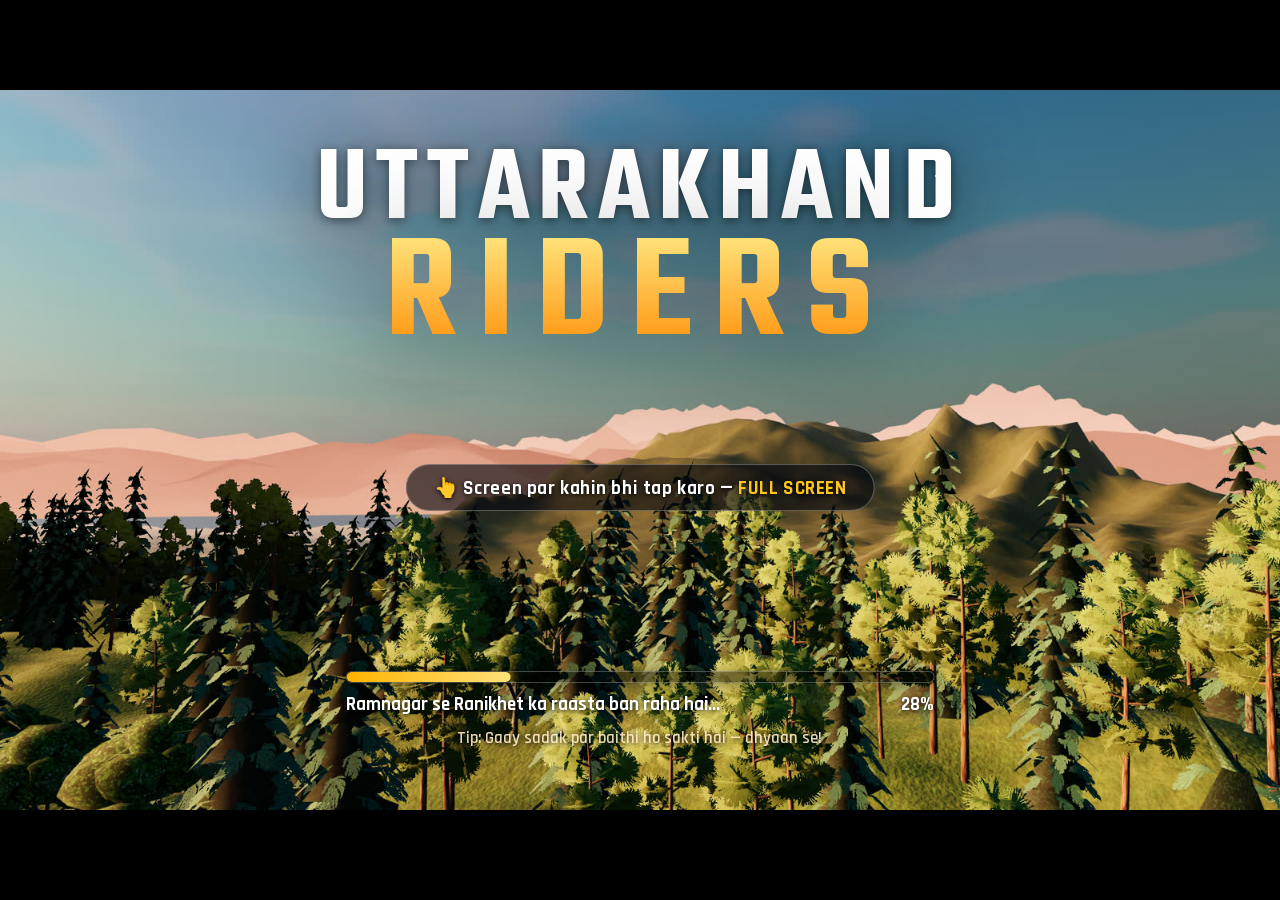
==== commit b7162ae6: "Add online multiplayer relay, voice chat, takedowns, bus music and phone performance mode - Multipla" ====
--- a/index.html
+++ b/index.html
@@ -1,5 +1,5 @@
 <!doctype html>
-<html lang="hi">
+<html lang="en" translate="no" class="notranslate">
 <head>
 <meta charset="utf-8">
 <meta name="viewport" content="width=device-width,initial-scale=1,maximum-scale=1,user-scalable=no,viewport-fit=cover">
@@ -7,8 +7,11 @@
 <meta name="mobile-web-app-capable" content="yes">
 <meta name="apple-mobile-web-app-status-bar-style" content="black-translucent">
 <meta name="theme-color" content="#05070c">
+<meta name="google" content="notranslate">
+<meta name="format-detection" content="telephone=no">
 <link rel="manifest" href="manifest.webmanifest">
 <link rel="icon" href="assets/icon.svg" type="image/svg+xml">
+<link rel="apple-touch-icon" href="assets/apple-touch-icon.png">
 <title>Uttarakhand Riders</title>
 <link rel="preload" as="image" href="assets/title.jpg">
 <link rel="stylesheet" href="css/fonts.css">
@@ -35,6 +38,8 @@
         <div class="load-tip" id="load-tip"></div>
       </div>
       <button id="btn-tap" class="btn-yellow big hidden">START</button>
+      <div class="fs-hint hidden" id="fs-hint">👆 Screen par kahin bhi tap karo — <b>FULL SCREEN</b></div>
+      <button class="install-btn hidden" id="install-btn">📲 APP INSTALL KARO<small>icon se seedha full screen khulega</small></button>
       <div class="title-place hidden">📍 RANIKHET • UTTARAKHAND</div>
     </section>
 
--- a/css/style.css
+++ b/css/style.css
@@ -474,3 +474,56 @@
 .room-grid .vc-room .vc-btns button { width: 100%; font-size: 1.4em; }
 .room-grid .vc-room .mp-note { font-size: .95em; }
 .is-touch .nitro-btn { right: 1.4em; bottom: 13.4em; width: 6.4em; height: 6.4em; }
+
+/* ===================== full screen hint + install button (title screen) ===================== */
+.fs-hint { position: absolute; left: 50%; top: 52%; transform: translateX(-50%); padding: .55em 1.4em .45em; background: rgba(5,8,16,.62); border: 1px solid rgba(255,255,255,.28); border-radius: 2em; font-size: 1.5em; font-weight: 700; letter-spacing: .03em; color: #fff; white-space: nowrap; text-shadow: 0 1px 4px #000; animation: fsPulse 1.6s ease-in-out infinite; pointer-events: none; }
+.fs-hint b { color: var(--yel); }
+@keyframes fsPulse { 50% { transform: translateX(-50%) scale(1.05); box-shadow: 0 0 1.4em rgba(255,198,26,.35); } }
+.install-btn { position: absolute; left: 2em; bottom: 2em; display: flex; flex-direction: column; align-items: flex-start; padding: .55em 1.1em .45em; background: rgba(5,8,16,.7); border: 1px solid rgba(255,255,255,.3); border-left: .3em solid var(--yel); font-family: 'Teko'; font-size: 1.9em; letter-spacing: .06em; line-height: 1; color: #fff; }
+.install-btn small { font-family: 'Rajdhani'; font-size: .55em; font-weight: 600; letter-spacing: .02em; color: #dfe5f1; margin-top: .2em; }
+.install-btn:active { transform: scale(.95); }
+
+/* ===================== feel like a game, not a web page ===================== */
+* { -webkit-touch-callout: none; -webkit-user-select: none; user-select: none; }
+input, textarea { -webkit-user-select: text; user-select: text; -webkit-touch-callout: default; }
+img { -webkit-user-drag: none; user-drag: none; pointer-events: none; }
+canvas { touch-action: none; outline: none; }
+
+/* ===================== phones: smooth (no live blur over the 3D canvas) ===================== */
+.is-touch #scr-hud *, .is-touch #scr-hud, .is-touch .icon-btn, .is-touch .tbtn, .is-touch .music-chip, .is-touch .card, .is-touch .char-card, .is-touch .nav-arrow { backdrop-filter: none !important; -webkit-backdrop-filter: none !important; }
+.is-touch { --glass: rgba(8, 12, 22, .74); }
+.is-touch .tbtn { background-color: rgba(10,16,28,.55); }
+
+/* ===================== phones: big, clean race text ===================== */
+.is-touch .radar-info b { font-size: 2.4em; }
+.is-touch .radar-info span { font-size: 1.75em; }
+.is-touch .hud-tr .pos b { font-size: 7.4em; }
+.is-touch .hud-tr .pos span { font-size: 3.2em; }
+.is-touch .hud-tr .timer { font-size: 3.3em; }
+.is-touch .hud-tr .music-chip { display: none; }
+.is-touch .hud-btns .icon-btn { width: 4.2em; height: 4.2em; font-size: 1.35em; }
+.is-touch #toasts { top: 1.5%; }
+.is-touch .toast { font-size: 2.2em; padding: .4em 1.1em .3em; max-width: 54em; white-space: normal; text-align: center; }
+.is-touch .zone-banner { top: 21%; }
+.is-touch .zone-banner b { font-size: 5.8em; }
+.is-touch .zone-banner small { font-size: 2.3em; }
+.is-touch .trick { font-size: 5.6em; top: 56%; }
+.is-touch .spd b { font-size: 7em; }
+.is-touch .spd span { font-size: 2em; }
+.is-touch .gear { font-size: 1.45em; }
+.is-touch .nitro span { display: none; }
+.is-touch .pedals .brake small { display: none; }
+.is-touch .pedals .wheelie { font-size: 1.7em; width: 3.1em; height: 3.1em; }
+.is-touch .warn { font-size: 6.2em; }
+.is-touch .offtrack b { font-size: 4.4em; }
+.is-touch .offtrack span { font-size: 2.2em; }
+.is-touch .vc-talk span { font-size: 1.8em; }
+.is-touch .takedown small { font-size: 3.6em; }
+.is-touch .finish-banner small { font-size: 4em; }
+.is-touch .fps { font-size: 1.6em; }
+.is-touch .countdown { font-size: 24em; }
+
+.link-row { display: flex; gap: .6em; align-items: stretch; margin-top: .4em; }
+.link-row .link-box { flex: 1; margin: 0; display: flex; align-items: center; overflow: hidden; white-space: nowrap; text-overflow: ellipsis; }
+.share-btn { font-size: 1.5em; padding: .3em .9em .15em; clip-path: none; }
+.seg button:disabled { opacity: .35; }
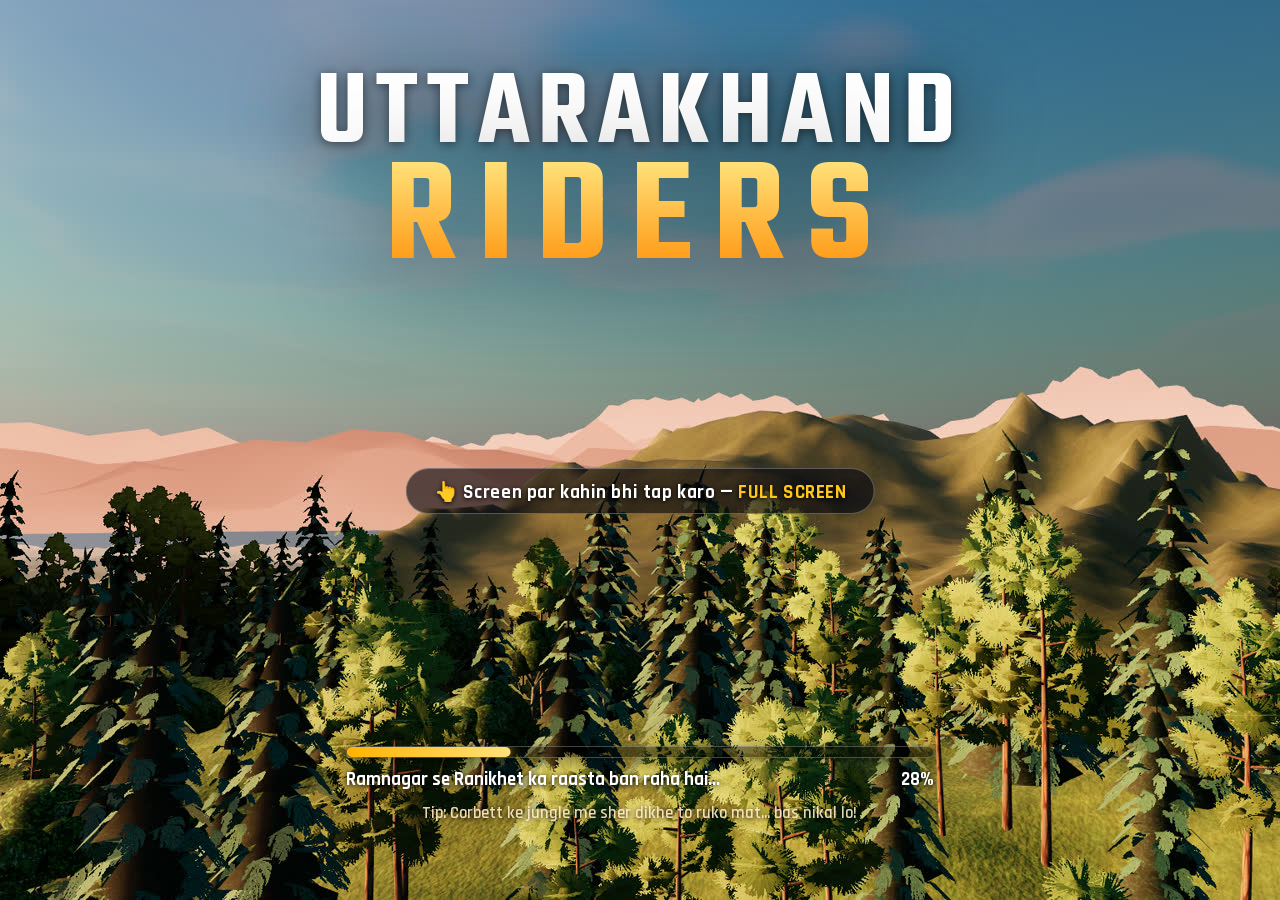
==== commit e4ca6b53: "done" ====
--- a/index.html
+++ b/index.html
@@ -148,24 +148,34 @@
       <div class="zone-banner" id="zone-banner"><b></b><small></small></div>
       <div class="finish-banner hidden" id="finish-banner"><b></b><small></small></div>
       <div class="takedown hidden" id="takedown"><b></b><small></small></div>
-      <!-- touch controls -->
+      <!-- touch controls: two clusters, every size in --u (1% of screen height, capped by width) so nothing overlaps -->
       <div id="touch" class="touch">
-        <div class="steer-pad">
-          <button class="tbtn steer" data-ctl="left">◀</button>
-          <button class="tbtn steer" data-ctl="right">▶</button>
-        </div>
-        <div class="joy" data-ctl="joy"><div class="joy-knob"></div></div>
-        <div class="actions">
-          <button class="tbtn kick" data-ctl="kickL">🦵◀</button>
-          <button class="tbtn kick r" data-ctl="kickR">▶🦵</button>
-          <button class="tbtn say" data-ctl="say">💬</button>
-          <button class="tbtn horn" data-ctl="horn">📣</button>
-        </div>
-        <div class="pedals">
-          <button class="tbtn wheelie" data-ctl="wheelie">WHEELIE</button>
-          <button class="tbtn brake" data-ctl="brake">BRAKE<small>tap = DRIFT</small></button>
-          <button class="tbtn gas" data-ctl="gas">GAS</button>
-        </div>
+        <div class="tc tc-left">
+          <div class="tc-col">
+            <button class="tbtn kick" data-ctl="kickL" aria-label="Laat left"><span class="ic flip">🦵</span><span class="dir">◀</span></button>
+            <button class="tbtn steer" data-ctl="left" aria-label="Left"><span class="arrow">◀</span></button>
+          </div>
+          <div class="tc-col">
+            <button class="tbtn kick" data-ctl="kickR" aria-label="Laat right"><span class="ic">🦵</span><span class="dir">▶</span></button>
+            <button class="tbtn steer" data-ctl="right" aria-label="Right"><span class="arrow">▶</span></button>
+          </div>
+          <div class="joy" data-ctl="joy"><div class="joy-knob"></div></div>
+        </div>
+        <div class="tc tc-right">
+          <div class="tc-col inner">
+            <div class="tc-row">
+              <button class="tbtn mini say" data-ctl="say" aria-label="Dialogue">💬</button>
+              <button class="tbtn mini horn" data-ctl="horn" aria-label="Horn">📣</button>
+            </div>
+            <button class="tbtn wheelie" data-ctl="wheelie"><span class="lbl">WHEELIE</span></button>
+            <button class="tbtn brake" data-ctl="brake"><span class="lbl">BRAKE</span></button>
+          </div>
+          <div class="tc-col outer">
+            <button class="nitro-btn" data-ctl="nitroTap" aria-label="Nitro"><svg viewBox="0 0 100 100"><circle class="nb-bg" cx="50" cy="50" r="44"/><circle class="nb-fill" cx="50" cy="50" r="44"/></svg><span class="nb-ico">🔥</span><b>NITRO</b></button>
+            <button class="tbtn gas" data-ctl="gas"><span class="lbl">GAS</span></button>
+          </div>
+        </div>
+      </div>
       </div>
     </section>
 
@@ -173,6 +183,7 @@
     <section id="scr-pause" class="screen dim">
       <div class="menu">
         <h2>PAUSED</h2>
+        <div class="pause-note hidden" id="pause-note">⛶ RESUME dabao — game wapas FULL SCREEN me</div>
         <button class="btn-yellow" data-act="resume">RESUME</button>
         <button class="btn-dark" data-act="restart">RESTART</button>
         <button class="btn-dark" data-act="music">🎵 SONGS</button>
@@ -209,6 +220,7 @@
     <!-- ============ PANEL (modal) ============ -->
     <div id="panel-wrap" class="hidden"><div id="panel"></div></div>
     <div id="toasts"></div>
+    <div id="fs-return" class="hidden"><div class="fr-ico">⛶</div><b>TAP KARO</b><span>Game wapas full screen me</span></div>
   </div>
   <div id="rotate"><div class="rot-ico">📱</div><b>Phone ko ghumaiye</b><span>Landscape (aada) mode me best lagega</span></div>
 </div>
--- a/css/style.css
+++ b/css/style.css
@@ -527,3 +527,81 @@
 .link-row .link-box { flex: 1; margin: 0; display: flex; align-items: center; overflow: hidden; white-space: nowrap; text-overflow: ellipsis; }
 .share-btn { font-size: 1.5em; padding: .3em .9em .15em; clip-path: none; }
 .seg button:disabled { opacity: .35; }
+
+/* ===================== full screen restore + iPhone tip ===================== */
+#fs-return { position: absolute; inset: 0; z-index: 70; background: rgba(3,6,12,.72); display: flex; flex-direction: column; align-items: center; justify-content: center; gap: .3em; text-align: center; cursor: pointer; }
+#fs-return.hidden { display: none; }
+#fs-return .fr-ico { font-size: 9em; line-height: 1; color: var(--yel); animation: fsPulse2 1.4s ease-in-out infinite; }
+#fs-return b { font-family: 'Teko'; font-size: 6em; letter-spacing: .1em; line-height: 1; }
+#fs-return span { font-size: 2em; font-weight: 700; color: #dfe5f1; }
+@keyframes fsPulse2 { 50% { transform: scale(1.12); } }
+.pause-note { font-size: 1.5em; font-weight: 700; color: var(--yel); background: rgba(255,198,26,.1); border: 1px solid rgba(255,198,26,.4); padding: .5em .8em; }
+.ios-tip p { font-size: 1.35em; line-height: 1.35; color: #dfe5f1; margin: .2em 0 .6em; }
+.ios-tip ol { margin: 0; padding-left: 1.4em; display: grid; gap: .55em; font-size: 1.5em; line-height: 1.3; }
+.ios-tip .ios-ico { display: inline-block; margin-left: .3em; }
+
+/* full screen on every device: UI stays clear of notches / rounded corners / home bar, the 3D view fills everything */
+.screen { top: env(safe-area-inset-top, 0px); right: env(safe-area-inset-right, 0px); bottom: env(safe-area-inset-bottom, 0px); left: env(safe-area-inset-left, 0px); }
+.title-bg { top: calc(-1 * env(safe-area-inset-top, 0px)); right: calc(-1 * env(safe-area-inset-right, 0px)); bottom: calc(-1 * env(safe-area-inset-bottom, 0px)); left: calc(-1 * env(safe-area-inset-left, 0px)); }
+html, body, #stage { width: 100%; height: 100%; }
+@supports (height: 100dvh) { #stage { height: 100dvh; } }
+
+/* ===================== touch controls v3: clean clusters, labels inside, no overlaps ===================== */
+#game { --u: 3.9px; }
+.is-touch #nitro-btn { display: none; }                       /* desktop nitro button (touch has its own in the cluster) */
+.touch { position: absolute; inset: 0; height: auto; pointer-events: none; }
+.tc { position: absolute; bottom: calc(var(--u) * 4); display: flex; align-items: flex-end; gap: calc(var(--u) * 3); pointer-events: none; }
+.tc-left { left: calc(var(--u) * 3); }
+.tc-right { right: calc(var(--u) * 3); }
+.tc-col { display: flex; flex-direction: column; align-items: center; gap: calc(var(--u) * 3); }
+.tc-row { display: flex; gap: calc(var(--u) * 3); }
+.tc .tbtn, .tc .nitro-btn {
+  position: relative; inset: auto; left: auto; right: auto; top: auto; bottom: auto; margin: 0; padding: 0;
+  flex: none; display: flex; align-items: center; justify-content: center; border-radius: 50%;
+  color: #fff; font-family: 'Teko', sans-serif; font-weight: 600; letter-spacing: .06em; line-height: 1;
+  white-space: nowrap; overflow: hidden; text-shadow: 0 1px 3px rgba(0,0,0,.7);
+  pointer-events: auto; touch-action: none; user-select: none; -webkit-user-select: none; transform: none;
+  transition: transform .08s ease, filter .08s ease, box-shadow .12s ease;
+}
+.tc .tbtn {
+  background: radial-gradient(circle at 50% 32%, rgba(255,255,255,.18), rgba(12,16,26,.62) 64%);
+  border: calc(var(--u) * .55) solid rgba(255,255,255,.42);
+  box-shadow: 0 calc(var(--u) * .7) calc(var(--u) * 1.8) rgba(0,0,0,.5), inset 0 0 calc(var(--u) * 2.4) rgba(255,255,255,.07);
+}
+.tc .tbtn.on, .tc .nitro-btn:active { transform: scale(.92); filter: brightness(1.35); }
+.tc .lbl { display: block; padding-top: .12em; }               /* Teko sits a little high — optical centring */
+/* steering */
+.tc .steer { width: calc(var(--u) * 25); height: calc(var(--u) * 25); font-size: calc(var(--u) * 9); }
+.tc .steer .arrow { display: block; transform: translateY(.04em); }
+/* kicks */
+.tc .kick { width: calc(var(--u) * 14); height: calc(var(--u) * 14); font-size: calc(var(--u) * 6);
+  border-color: rgba(255,198,26,.8); background: radial-gradient(circle at 50% 32%, rgba(255,198,26,.42), rgba(46,30,0,.66) 66%); }
+.tc .kick .ic { display: block; }
+.tc .kick .flip { transform: scaleX(-1); }
+.tc .kick .dir { position: absolute; right: 13%; bottom: 11%; font-size: .42em; color: #ffd34d; }
+.tc-col:first-child .kick .dir { right: auto; left: 13%; }
+/* pedals */
+.tc .gas { width: calc(var(--u) * 28); height: calc(var(--u) * 28); font-size: calc(var(--u) * 7);
+  border-color: #5be38f; background: radial-gradient(circle at 50% 32%, rgba(91,227,143,.55), rgba(6,58,28,.78) 66%); }
+.tc .brake { width: calc(var(--u) * 20); height: calc(var(--u) * 20); font-size: calc(var(--u) * 4.6);
+  border-color: #ff6f61; background: radial-gradient(circle at 50% 32%, rgba(255,111,97,.5), rgba(84,10,10,.78) 66%); }
+.tc .wheelie { width: calc(var(--u) * 22); height: calc(var(--u) * 11); border-radius: calc(var(--u) * 5.5); font-size: calc(var(--u) * 4);
+  border-color: #ffb04a; background: linear-gradient(180deg, rgba(255,176,74,.6), rgba(92,46,0,.8)); }
+.tc .wheelie.active { box-shadow: 0 0 calc(var(--u) * 3) #ffb04a; }
+.tc .mini { width: calc(var(--u) * 12); height: calc(var(--u) * 12); font-size: calc(var(--u) * 5); }
+/* nitro (ring = how full the tank is) */
+.tc .nitro-btn { width: calc(var(--u) * 21); height: calc(var(--u) * 21); flex-direction: column; gap: calc(var(--u) * .3); border: none;
+  background: radial-gradient(circle at 50% 38%, rgba(86,116,255,.68), rgba(10,14,42,.85) 70%); box-shadow: 0 calc(var(--u) * .7) calc(var(--u) * 1.8) rgba(0,0,0,.5); }
+.tc .nitro-btn svg { position: absolute; inset: 0; width: 100%; height: 100%; transform: rotate(-90deg); }
+.tc .nitro-btn .nb-ico { font-size: calc(var(--u) * 6); line-height: 1; }
+.tc .nitro-btn b { font-size: calc(var(--u) * 3.5); letter-spacing: .12em; }
+/* joystick mode / tilt mode / auto gas / left-handed */
+.tc-left .joy { position: absolute; left: 0; bottom: 0; width: calc(var(--u) * 34); height: calc(var(--u) * 34); margin: 0; pointer-events: auto; }
+.tc-left .joy .joy-knob { width: 40%; height: 40%; margin: -20% 0 0 -20%; }
+.ctl-joystick .tc-left .steer, .ctl-tilt .tc-left .steer { display: none; }
+.ctl-joystick .tc-left { padding-bottom: calc(var(--u) * 37); }
+.ctl-joystick .tc-left .joy { display: block; }
+.auto-gas .tc .gas { display: none; }
+.auto-gas .tc .brake { width: calc(var(--u) * 26); height: calc(var(--u) * 26); font-size: calc(var(--u) * 5.6); }
+.lefty .tc-left { left: auto; right: calc(var(--u) * 3); }
+.lefty .tc-right { right: auto; left: calc(var(--u) * 3); flex-direction: row-reverse; }
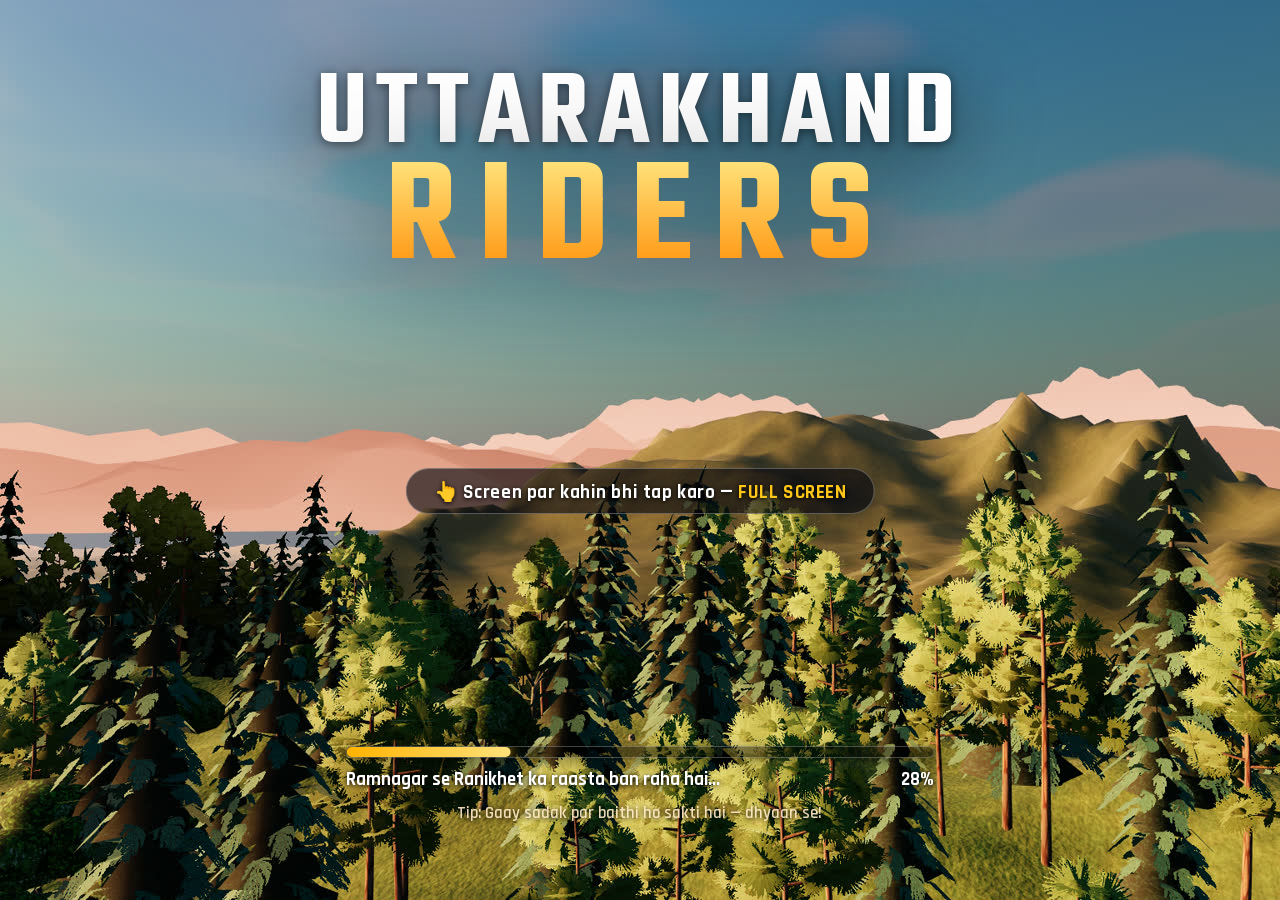
==== commit 0793814d: "dobne" ====
--- a/index.html
+++ b/index.html
@@ -176,7 +176,6 @@
           </div>
         </div>
       </div>
-      </div>
     </section>
 
     <!-- ============ PAUSE ============ -->
--- a/css/style.css
+++ b/css/style.css
@@ -605,3 +605,5 @@
 .auto-gas .tc .brake { width: calc(var(--u) * 26); height: calc(var(--u) * 26); font-size: calc(var(--u) * 5.6); }
 .lefty .tc-left { left: auto; right: calc(var(--u) * 3); }
 .lefty .tc-right { right: auto; left: calc(var(--u) * 3); flex-direction: row-reverse; }
+
+html { -webkit-text-size-adjust: 100%; text-size-adjust: 100%; }
